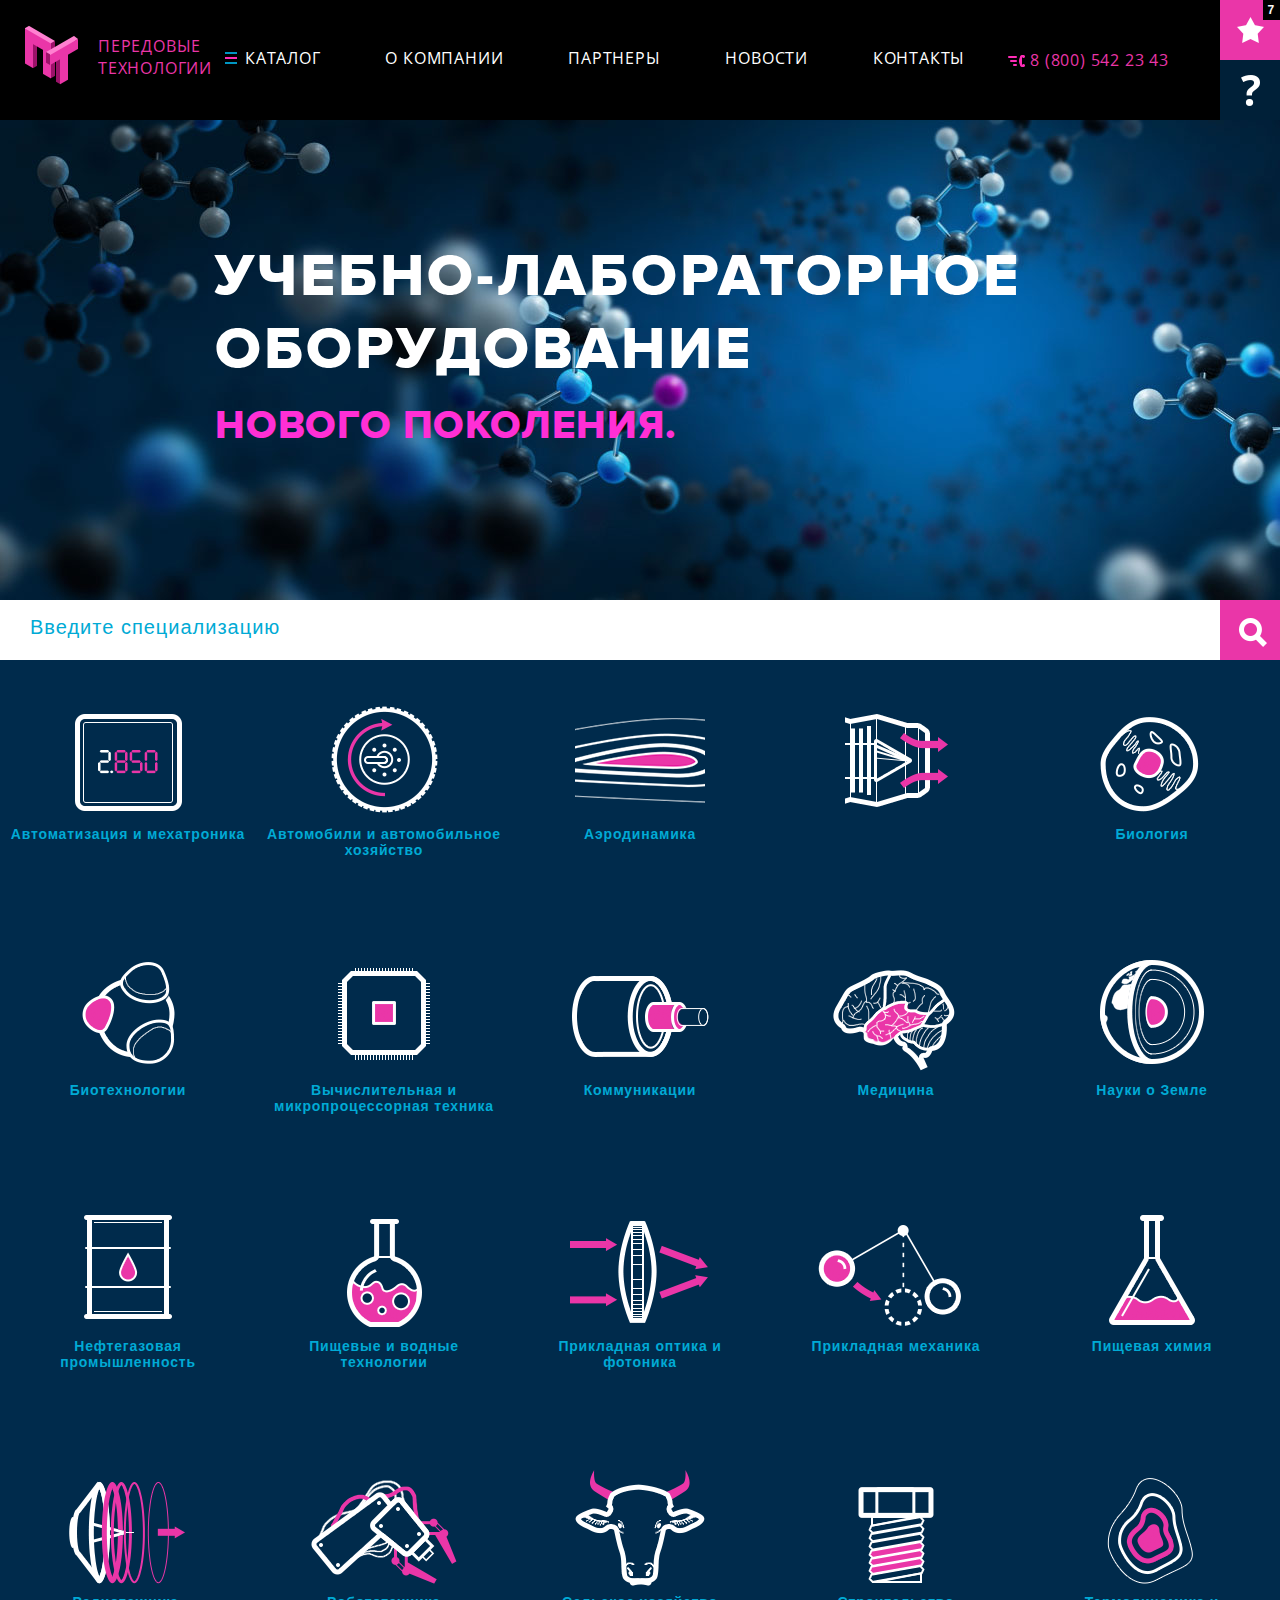
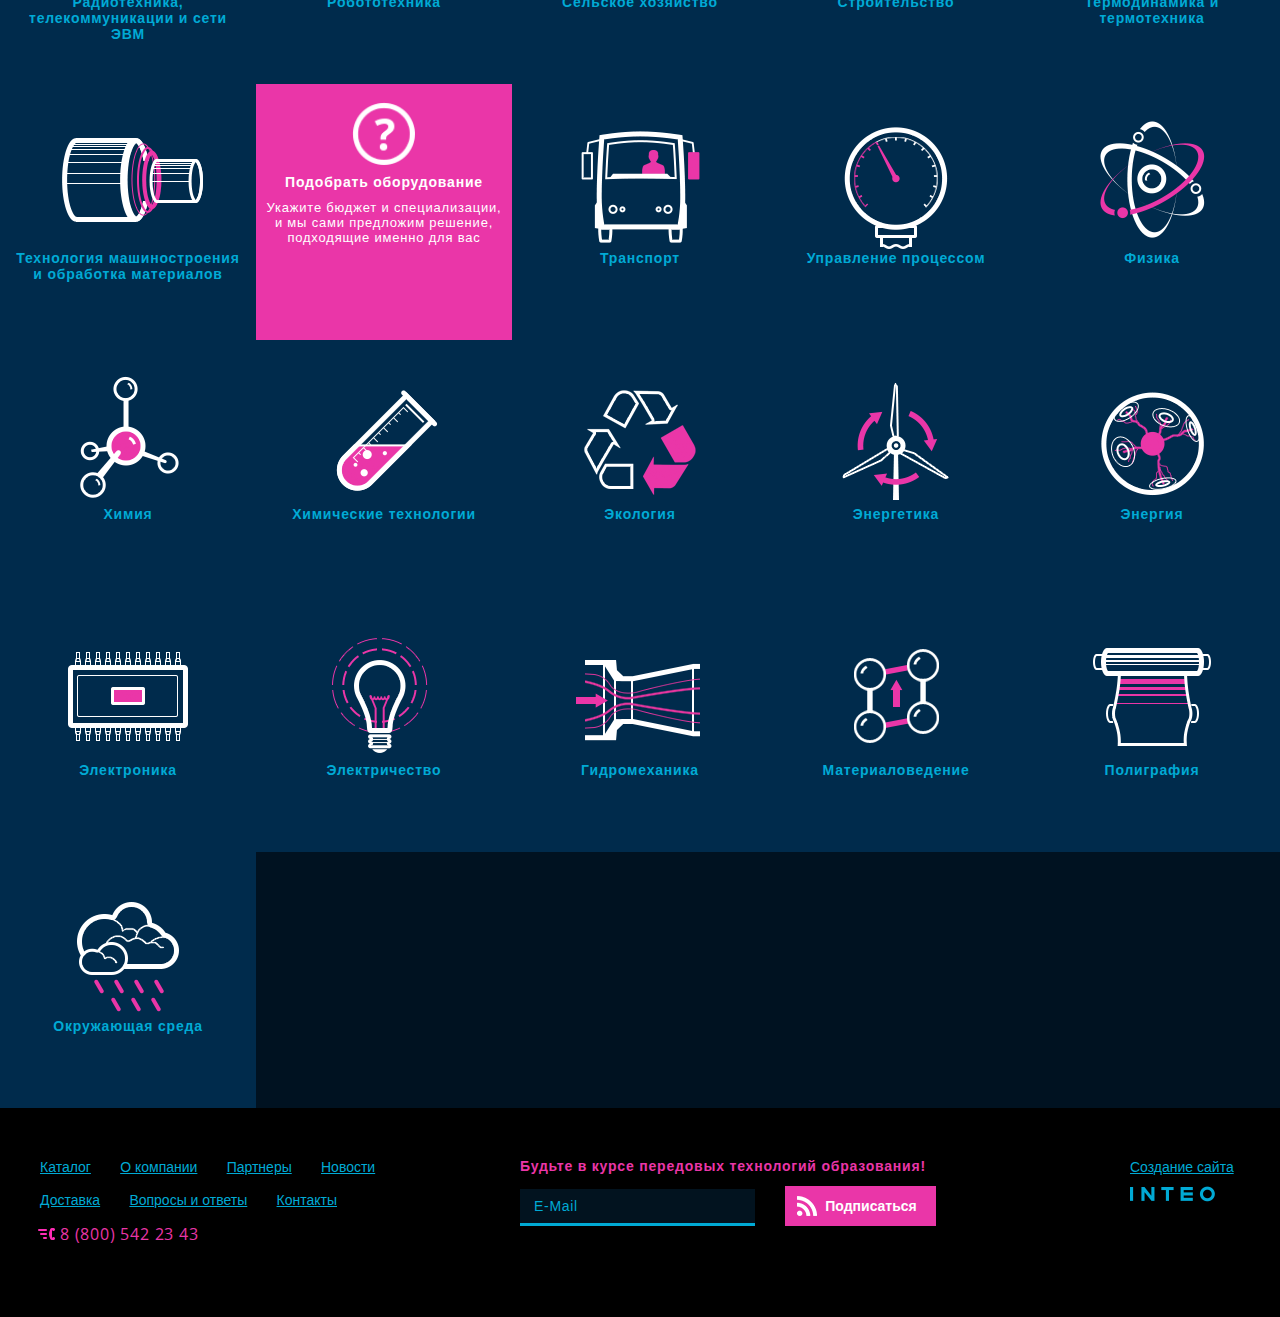
==== index.html @ dddc0943 "Главная" ====
<!doctype html>

<head>
  <meta charset="utf-8">
  <title>AdvTechno</title>
  <meta name="viewport" content="width=1010">
  <meta http-equiv="X-UA-Compatible" content="IE=edge,chrome=1">
  <meta name="description" content="">
  <meta name="keywords" content="">
  <link rel="stylesheet" href="/f/css/main.css">
  <!--[if lte IE 9]><link rel="stylesheet" href="f/css/ie.css"><![endif]-->
  <link rel="stylesheet" href="/f/fancybox/jquery.fancybox.css?v=2.1.5" media="screen">
  <link rel="shortcut icon" href="favicon.ico">
  <link rel="stylesheet" href="/f/css/jquery-ui.css">
  <script src="/f/js/jquery-1.10.2.min.js"></script>
  <link href='http://fonts.googleapis.com/css?family=Open+Sans+Condensed:300,300italic,700&subset=latin,cyrillic-ext,greek-ext,latin-ext,cyrillic' rel='stylesheet' type='text/css'>
   <link href="http://fonts.googleapis.com/css?family=PT+Sans:400,400italic,700|Open+Sans:400,800,600&subset=all" rel="stylesheet">
  <script src="/f/fancybox/jquery.fancybox.pack.js?v=2.1.5"></script>
  <script src="/f/js/jquery-ui-1.10.4.min.js"></script>
  <script src="/f/js/jquery.touchSwipe.min.js"></script>
  <script src="/f/js/jquery.transit.min.js"></script>
  <script src="/f/js/common.js"></script>
  <!--[if lt IE 9]><script src="https://oss.maxcdn.com/libs/respond.js/1.4.2/respond.min.js"></script><![endif]-->
  <script>
  
  $(function() {
     var min = 50000;
     var max = 50000000;
     var def_min = 10000000;
     var def_max = 30000000;
     var min_pos = 0;
     var max_pos = 0;

     $("#slider-range").slider({
       range: true,
       min: min,
       max: max,
       values: [def_min, def_max],
       step: min,
       create: function( event, ui) {
        min_pos = parseFloat($(".ui-slider-range").css("left")) + "%";
        max_pos = parseFloat($(".ui-slider-range").css("width")) + parseFloat($(".ui-slider-range").css("left")) - 5 + "%";
        if(parseFloat($(".ui-slider-range").css("left")) > 5){
          min_pos = parseInt(min_pos) - 5 + "%";
        }
        if(parseFloat($(".ui-slider-range").css("width")) + parseFloat($(".ui-slider-range").css("left")) > 95){
             max_pos = parseInt(max_pos - 10) + "%";
        }
        if(parseFloat($(".ui-slider-range").css("width")) < 5){
            max_pos = parseInt(max_pos) + 5;
            min_pos = parseInt(min_pos) - 5;
        }
        $(".b-list-popup-range__cur-min").css("left", min_pos);
        $(".b-list-popup-range__cur-max").css("left", max_pos);
        min = $("#slider-range").slider("values", 0);
        max = $("#slider-range").slider("values", 1);
        if(min >= 10000000){
          min = (min/1000000).toFixed(1);
          min = min + " млн."
        }
        if(max >= 10000000){
          max = (max/1000000).toFixed(1);
          max = max + " млн."
        }
        $(".b-list-popup-range__cur-min-value").text(min);
        $(".b-list-popup-range__cur-max-value").text(max);
       },
       slide: slide,
       stop: slide
     });

    function slide(){
    min_pos = parseInt($(".ui-slider-range").css("left"));
    max_pos = parseFloat($(".ui-slider-range").css("width")) + parseFloat($(".ui-slider-range").css("left")) - 40;
    if(parseInt($(".ui-slider-range").css("left")) > 30){
      min_pos = min_pos - 40;
    }
    if(parseFloat($(".ui-slider-range").css("width")) + parseFloat($(".ui-slider-range").css("left")) > 580){
         max_pos = max_pos - 60;
    }
    if(parseFloat($(".ui-slider-range").css("width")) < 130){
         max_pos = max_pos + 50;
        min_pos = min_pos - 50;
    }
    $(".b-list-popup-range__cur-min").css("left", min_pos);
    $(".b-list-popup-range__cur-max").css("left", max_pos);
    min = $("#slider-range").slider("values", 0);
    max = $("#slider-range").slider("values", 1);
    if(min >= 10000000){
      min = (min/1000000).toFixed(1);
      min = min + " млн."
    }
    if(max >= 10000000){
      max = (max/1000000).toFixed(1);
      max = max + " млн."
    }
    $(".b-list-popup-range__cur-min-value").text(min);
    $(".b-list-popup-range__cur-max-value").text(max);
  }
     
   });
  </script>
</head>

<body>
  <div class="b-main">
    <div class="b-header   clearfix">
      <a href="/" class="b-header__logo">
        <img src="/f/i/logo.png" alt="" class="b-header__logo-img">
        <span class="b-header__logo-text">Передовые технологии</span>
      </a>
      <div class="b-header-btns">
        <a href="#" class="b-header__btn b-header__btn_fvr iconize-fvr">
          <span class="b-header-btn__text">Избранное</span>
          <span class="b-header__btn-qty">7</span>
        </a>
        <a href="#" class="b-header__btn b-header__btn_qst iconize-qst">
          <span class="b-header-btn__text">Задать вопрос</span>
        </a>
      </div>
      <span class="b-header__phone iconize-phone">8 (800) 542 23 43</span>
      <div class="b-header__menu-wrap">
        <ul class="b-header__menu">
          <li class="b-header__menu-item"><a href="#" class="iconize-catalog">Каталог</a>
          </li>
          <li class="b-header__menu-item"><a href="#">О компании</a>
          </li>
          <li class="b-header__menu-item"><a href="#">Партнеры</a>
          </li>
          <li class="b-header__menu-item"><a href="#">Новости</a>
          </li>
          <li class="b-header__menu-item"><a href="#">Контакты</a>
          </li>
        </ul>
      </div>
    </div>
    <div class="b-main-banner">
      <img src="/f/i/main-banner.jpg" alt="" class="b-main-banner__img">
      <div class="b-main-banner__text-wrap">
        <span class="b-main-banner__title">учебно-лабораторное оборудование</span>
        <span class="b-main-banner__text">нового поколения.</span>
      </div>
    </div>
    <form class="b-search">
      <div class="b-search__submit-wrap">
        <input id="b-search__submit" class="b-search__submit" type="submit" value="" />
        <label for="b-search__submit" class="b-search__submit-label iconize-search"></label>
      </div>
      <div class="b-search__input-wrap">
        <label for="search-input" class="input-hint">
          <span class="input-hint">Введите специализацию</span>
        </label>
        <input class="b-search__input input-placeholder" id="search-input" type="text" value="" />
        <span class="clear-text"></span>
      </div>
    </form>
    <div class="b-spec">
      <a href="#" class="b-spec__item">
        <img src="/f/i/spec-icons/1.png" alt="" class="b-spec__img">
        <span class="b-spec__text">Автоматизация и мехатроника</span>
      </a><a href="#" class="b-spec__item">
        <img src="/f/i/spec-icons/2.png" alt="" class="b-spec__img">
        <span class="b-spec__text">Автомобили и автомобильное хозяйство</span>
      </a><a href="#" class="b-spec__item">
        <img src="/f/i/spec-icons/3.png" alt="" class="b-spec__img">
        <span class="b-spec__text">Аэродинамика</span>
      </a><a href="#" class="b-spec__item">
        <img src="/f/i/spec-icons/4.png" alt="" class="b-spec__img">
        <spanclass="b-spec__text">Аэрокосмическая техника</span>
      </a><a href="#" class="b-spec__item">
        <img src="/f/i/spec-icons/5.png" alt="" class="b-spec__img">
        <span class="b-spec__text">Биология</span>
      </a><a href="#" class="b-spec__item">
        <img src="/f/i/spec-icons/9.png" alt="" class="b-spec__img">
        <span class="b-spec__text">Биотехнологии</span>
      </a><a href="#" class="b-spec__item">
        <img src="/f/i/spec-icons/6.png" alt="" class="b-spec__img">
        <span class="b-spec__text">Вычислительная и микропроцессорная техника</span>
      </a><a href="#" class="b-spec__item">
        <img src="/f/i/spec-icons/7.png" alt="" class="b-spec__img">
        <span class="b-spec__text">Коммуникации</span>
      </a><a href="#" class="b-spec__item">
        <img src="/f/i/spec-icons/8.png" alt="" class="b-spec__img">
        <span class="b-spec__text">Медицина</span>
      </a><a href="#" class="b-spec__item">
        <img src="/f/i/spec-icons/10.png" alt="" class="b-spec__img">
        <span class="b-spec__text">Науки о Земле</span>
      </a><a href="#" class="b-spec__item">
        <img src="/f/i/spec-icons/11.png" alt="" class="b-spec__img">
        <span class="b-spec__text">Нефтегазовая промышленность</span>
      </a><a href="#" class="b-spec__item">
        <img src="/f/i/spec-icons/12.png" alt="" class="b-spec__img">
        <span class="b-spec__text">Пищевые и водные технологии</span>
      </a><a href="#" class="b-spec__item">
        <img src="/f/i/spec-icons/13.png" alt="" class="b-spec__img">
        <span class="b-spec__text">Прикладная оптика и фотоника</span>
      </a><a href="#" class="b-spec__item">
        <img src="/f/i/spec-icons/14.png" alt="" class="b-spec__img">
        <span class="b-spec__text">Прикладная механика</span>
      </a><a href="#" class="b-spec__item">
        <img src="/f/i/spec-icons/15.png" alt="" class="b-spec__img">
        <span class="b-spec__text">Пищевая химия</span>
      </a><a href="#" class="b-spec__item">
        <img src="/f/i/spec-icons/16.png" alt="" class="b-spec__img">
        <span class="b-spec__text">Радиотехника, телекоммуникации и сети ЭВМ</span>
      </a><a href="#" class="b-spec__item">
        <img src="/f/i/spec-icons/17.png" alt="" class="b-spec__img">
        <span class="b-spec__text">Робототехника</span>
      </a><a href="#" class="b-spec__item">
        <img src="/f/i/spec-icons/18.png" alt="" class="b-spec__img">
        <span class="b-spec__text">Сельское хозяйство</span>
      </a><a href="#" class="b-spec__item">
        <img src="/f/i/spec-icons/19.png" alt="" class="b-spec__img">
        <span class="b-spec__text">Строительство</span>
      </a><a href="#" class="b-spec__item">
        <img src="/f/i/spec-icons/20.png" alt="" class="b-spec__img">
        <span class="b-spec__text">Термодинамика и термотехника</span>
      </a><a href="#" class="b-spec__item">
        <img src="/f/i/spec-icons/21.png" alt="" class="b-spec__img">
        <span class="b-spec__text">Технология машиностроения и обработка материалов</span>
      </a><a href="#" class="b-spec__item b-spec__item_magenta">
        <img src="/f/i/qst-mark.png" alt="" class="b-spec__img">
        <span class="b-spec__text">Подобрать оборудование<span>Укажите бюджет и специализации, и мы сами предложим решение, подходящие именно для вас</span></span>
      </a><a href="#" class="b-spec__item">
        <img src="/f/i/spec-icons/22.png" alt="" class="b-spec__img">
        <span class="b-spec__text">Транспорт</span>
      </a><a href="#" class="b-spec__item">
        <img src="/f/i/spec-icons/23.png" alt="" class="b-spec__img">
        <span class="b-spec__text">Управление процессом</span>
      </a><a href="#" class="b-spec__item">
        <img src="/f/i/spec-icons/24.png" alt="" class="b-spec__img">
        <span class="b-spec__text">Физика</span>
      </a><a href="#" class="b-spec__item">
        <img src="/f/i/spec-icons/25.png" alt="" class="b-spec__img">
        <span class="b-spec__text">Химия</span>
      </a><a href="#" class="b-spec__item">
        <img src="/f/i/spec-icons/26.png" alt="" class="b-spec__img">
        <span class="b-spec__text">Химические технологии</span>
      </a><a href="#" class="b-spec__item">
        <img src="/f/i/spec-icons/27.png" alt="" class="b-spec__img">
        <span class="b-spec__text">Экология</span>
      </a><a href="#" class="b-spec__item">
        <img src="/f/i/spec-icons/28.png" alt="" class="b-spec__img">
        <span class="b-spec__text">Энергетика</span>
      </a><a href="#" class="b-spec__item">
        <img src="/f/i/spec-icons/29.png" alt="" class="b-spec__img">
        <span class="b-spec__text">Энергия</span>
      </a><a href="#" class="b-spec__item">
        <img src="/f/i/spec-icons/30.png" alt="" class="b-spec__img">
        <span class="b-spec__text">Электроника</span>
      </a><a href="#" class="b-spec__item">
        <img src="/f/i/spec-icons/31.png" alt="" class="b-spec__img">
        <span class="b-spec__text">Электричество</span>
      </a><a href="#" class="b-spec__item">
        <img src="/f/i/spec-icons/32.png" alt="" class="b-spec__img">
        <span class="b-spec__text">Гидромеханика</span>
      </a><a href="#" class="b-spec__item">
        <img src="/f/i/spec-icons/33.png" alt="" class="b-spec__img">
        <span class="b-spec__text">Материаловедение</span>
      </a><a href="#" class="b-spec__item">
        <img src="/f/i/spec-icons/34.png" alt="" class="b-spec__img">
        <span class="b-spec__text">Полиграфия</span>
      </a><a href="#" class="b-spec__item">
        <img src="/f/i/spec-icons/35.png" alt="" class="b-spec__img">
        <span class="b-spec__text">Окружающая среда</span>
      </a>
    </div>
    <div class="b-footer clearfix">
      <ul class="b-footer-menu">
        <li class="b-footer-menu__item"><a href="#">Каталог</a></li>
        <li class="b-footer-menu__item"><a href="#">О компании</a></li>
        <li class="b-footer-menu__item"><a href="#">Партнеры</a></li>
        <li class="b-footer-menu__item"><a href="#">Новости</a></li>
        <li class="b-footer-menu__item"><a class="b-list-popup-link" href="#b-list-popup">Доставка</a></li>
        <li class="b-footer-menu__item"><a class="b-question-popup-link" href="#b-question-popup">Вопросы и ответы</a></li>
        <li class="b-footer-menu__item"><a class="b-question-ok-popup-link" href="#b-question-ok-popup">Контакты</a></li>
        <li class="b-footer-menu__item b-footer-menu__item_phone"><span class="iconize-phone">8 (800) 542 23 43</span></li>
      </ul>
       <a href="#" class="b-footer-made-by">
          <span class="b-footer-made-by__text">Создание сайта</span>
          <span class="b-footer-made-by__img"></span>
      </a>
      <div class="b-footer-form-wrap">
        <form action="" class="b-footer-form">
          <span class="b-footer-form__title">Будьте в курсе передовых технологий образования!</span>
          <div class="b-footer__input-wrap">
            <label for="subscribe-input" class="input-hint input-hint_subscribe">
              <span class="input-hint input-hint_subscribe">E-Mail</span>
            </label>
            <input class="b-footer-form__text input-placeholder" id="subscribe-input" type="text" value="" />
            <span class="clear-text"></span>
          </div>
          <div class="b-footer-form__submit-wrap">
           <input type="submit" id="b-footer-form__submit" class="b-footer-form__submit" value="Подписаться">
           <label for="b-footer-form__submit" class="b-footer-form__label"></label>
          </div>
        </form>
      </div>
     
    </div>
  </div>
  <div class="b-popups">
    <div class="b-question-popup" id="b-question-popup">
      <div class="b-popup-head">
        <span class="b-popup-head__text iconize-qst">Задать вопрос</span>
        <span class="popup__close iconize-close" onclick="fancy_close();"></span>
      </div>
      <div class="b-popup-wrap">
        <div class="b-question-popup__input-wrap input-wrap">
          <label for="b-question-popup__name-input" class="input-hint">
            <span class="input-hint">Наименование учреждения</span>
          </label>
          <input class="b-question-popup__name-input input input-placeholder" id="b-question-popup__name-input" type="text" value="" />
        </div>
        <div class="b-question-popup__phone-input-wrap input-wrap">
        <label for="b-question-popup__phone-input" class="input-hint">
          <span class="input-hint">Телефон</span>
        </label>
        <input class="b-question-popup__phone-input input input-placeholder" id="b-question-popup__phone-input" type="text" value="" />
      </div><div class="b-question-popup__email-input-wrap input-wrap">
        <label for="b-question-popup__email-input" class="input-hint">
          <span class="input-hint">E-Mail</span>
        </label>
        <input class="b-question-popup__email-input input input-placeholder" id="b-question-popup__email-input" type="text" value="" />
      </div>
     <!--  <div class="b-question-popup__email-input-wrap input-wrap iconize-input-correct">
       <label for="b-question-popup__email-input" class="input-hint">
         <span class="input-hint">E-Mail</span>
       </label>
       <input class="b-question-popup__email-input input input-placeholder" id="b-question-popup__email-input" type="text" value="" />
       <span class="clear-text"></span>
     </div> -->
      <!-- <div class="b-question-popup__email-input-wrap input-wrap iconize-input-incorrect">
        <label for="b-question-popup__email-input" class="input-hint">
          <span class="input-hint">E-Mail</span>
        </label>
        <input class="b-question-popup__email-input input input-placeholder" id="b-question-popup__email-input" type="text" value="" />
        <span class="clear-text"></span>
      </div> -->
      <div class="clearfix"></div>
      <div class="b-question-popup__text-input-wrap input-wrap clearfix">
        <label for="b-question-popup__text-input" class="input-hint">
          <span class="input-hint">Ваш вопрос</span>
        </label>
        <textarea class="b-question-popup__text-input input input-placeholder" id="b-question-popup__text-input"></textarea>
        <span class="clear-text"></span>
      </div>
      <div class="b-question-popup-btn-wrap">
        <input type="submit" id="b-question-popup__submit" class="b-question-popup__submit magenta-btn" value="Отправить">
        <!--<input type="submit" id="b-question-popup__submit" class="b-question-popup__submit magenta-btn_inactive magenta-btn" value="Отправить"> -->
      </div>
      </div>
    </div>
    <div class="b-question-ok-popup" id="b-question-ok-popup">
      <div class="b-popup-wrap">
        <span class="b-question-ok-popup__title popup__title">Ваш вопрос получен</span>
        <span class="b-question-ok-popup__text">Мы свяжемся с Вами<br> в самое ближайшее время!</span>
        <div class="b-question-ok-popup__btn">
          <span class="magenta-btn" onclick="fancy_close();">Спасибо</span>
        </div>
      </div>
    </div>
    <form class="b-list-popup" id="b-list-popup">
      <div class="b-list-popup-head">
        <span class="b-list-popup-head__text iconize-qst2">Опросный лист</span>
        <span class="popup__close iconize-close iconize-close_black" onclick="fancy_close();"></span>
      </div>
      <div class="b-popup-wrap">
        <span class="b-list-popup__title b-list-popup__title_untop">Контактные данные</span>
        <div class="b-list-popup__name-input-wrap input-wrap input-wrap_small">
          <label for="b-list-popup__name-input" class="input-hint">
            <span class="input-hint">Наименование учреждения</span>
          </label>
          <input class="b-list-popup__name-input input input-placeholder" id="b-list-popup__name-input" type="text" value="" />
        </div><div class="b-list-popup__contact-input-wrap input-wrap input-wrap_small">
          <label for="b-list-popup__contact-input" class="input-hint">
            <span class="input-hint">Контактное лицо</span>
          </label>
          <input class="b-list-popup__contact-input input input-placeholder" id="b-list-popup__contact-input" type="text" value="" />
        </div>
        <div class="b-list-popup-left-wrap">
          <div class="b-list-popup__phone-input-wrap input-wrap input-wrap_small">
          <label for="b-list-popup__phone-input" class="input-hint">
            <span class="input-hint">Телефон</span>
          </label>
          <input class="b-list-popup__phone-input input input-placeholder" id="b-list-popup__phone-input" type="text" value="" />
        </div><div class="b-list-popup__email-input-wrap input-wrap input-wrap_small">
          <label for="b-list-popup__email-input" class="input-hint">
            <span class="input-hint">E-Mail</span>
          </label>
          <input class="b-list-popup__email-input input input-placeholder" id="b-list-popup__email-input" type="text" value="" />
        </div>
        </div>
        <span class="b-list-popup__title">Сфера деятельности</span>
        <div class="b-list-popup-radio-wrap">
          <input id="param1" class="b-list-popup-radio radio" type="radio" name="list_radio" checked/>
          <label class="b-list-popup-label label" for="param1">Образовательное учреждение</label>
        </div>
         <div class="b-list-popup-radio-wrap">
          <input id="param2" class="b-list-popup-radio radio" type="radio" name="list_radio" />
          <label class="b-list-popup-label label" for="param2">Учебный центр</label>
        </div>
         <div class="b-list-popup-radio-wrap">
          <input id="param3" class="b-list-popup-radio radio" type="radio" name="list_radio" />
          <label class="b-list-popup-label label" for="param3">Коммерческая организация</label>
        </div>
         <span class="b-list-popup__title">Планируемый бюджет</span>
         <div id="slider-range" class="b-list-popup-range">
           <span class="b-list-popup-range__min">50 000 <span class="rub">&#8377</span></span>
           <span class="b-list-popup-range__max">50 млн. <span class="rub">&#8377</span></span>
           <span class="b-list-popup-range__cur-min">От <span class="b-list-popup-range__cur-min-value">100 000</span><span class="rub"> &#8377</span></span>
           <span class="b-list-popup-range__cur-max">До <span class="b-list-popup-range__cur-max-value">30 млн.</span><span class="rub"> &#8377</span></span>
         </div>
          <p class="b-list-popup-range__hint">Если у вас выделен определенный бюджет, вы можете отталкиваться от него</p>
          <span class="b-list-popup__title b-list-popup__title_untop">Специальности</span>
          <ul class="b-list-popup-spec">
            <li class="b-list-popup-spec__item">
              <div class="b-list-popup-radio-wrap">
                <input id="param4" class="checkbox" type="checkbox" name="list_check"/>
                <label class="label" for="param4">Автоматизация и мехатроника</label>
              </div>
            </li><li class="b-list-popup-spec__item">
              <div class="b-list-popup-radio-wrap">
                <input id="param5" class="checkbox" type="checkbox" name="list_check"/>
                <label class="label" for="param5">Автомобили и автомобильное хозяйство</label>
              </div>
            </li><li class="b-list-popup-spec__item">
              <div class="b-list-popup-radio-wrap">
                <input id="param6" class="checkbox" type="checkbox" name="list_check"/>
                <label class="label" for="param6">Аэродинамика</label>
              </div>
            </li><li class="b-list-popup-spec__item">
              <div class="b-list-popup-radio-wrap">
                <input id="param7" class="checkbox" type="checkbox" name="list_check"/>
                <label class="label" for="param7">Аэрокосмическая техника</label>
              </div>
            </li><li class="b-list-popup-spec__item">
              <div class="b-list-popup-radio-wrap">
                <input id="param8" class="checkbox" type="checkbox" name="list_check"/>
                <label class="label" for="param8">Биология</label>
              </div>
            </li><li class="b-list-popup-spec__item">
              <div class="b-list-popup-radio-wrap">
                <input id="param9" class="checkbox" type="checkbox" name="list_check"/>
                <label class="label" for="param9">Биотехнологии</label>
              </div>
            </li><li class="b-list-popup-spec__item">
              <div class="b-list-popup-radio-wrap">
                <input id="param10" class="checkbox" type="checkbox" name="list_check"/>
                <label class="label" for="param10">Вычислительная и микропроцессорная техника. Схемотехника</label>
              </div>
            </li><li class="b-list-popup-spec__item">
              <div class="b-list-popup-radio-wrap">
                <input id="param11" class="checkbox" type="checkbox" name="list_check"/>
                <label class="label" for="param11">Коммуникации</label>
              </div>
            </li><li class="b-list-popup-spec__item">
              <div class="b-list-popup-radio-wrap">
                <input id="param12" class="checkbox" type="checkbox" name="list_check"/>
                <label class="label" for="param12">Медицина</label>
              </div>
            </li><li class="b-list-popup-spec__item">
              <div class="b-list-popup-radio-wrap">
                <input id="param13" class="checkbox" type="checkbox" name="list_check"/>
                <label class="label" for="param13">Науки о Земле</label>
              </div>
            </li><li class="b-list-popup-spec__item">
              <div class="b-list-popup-radio-wrap">
                <input id="param14" class="checkbox" type="checkbox" name="list_check"/>
                <label class="label" for="param14">Нефтегазовая промышленность</label>
              </div>
            </li><li class="b-list-popup-spec__item">
              <div class="b-list-popup-radio-wrap">
                <input id="param15" class="checkbox" type="checkbox" name="list_check"/>
                <label class="label" for="param15">Пищевые и водные технологии</label>
              </div>
            </li><li class="b-list-popup-spec__item">
              <div class="b-list-popup-radio-wrap">
                <input id="param16" class="checkbox" type="checkbox" name="list_check"/>
                <label class="label" for="param16">Прикладная оптика - фотоника</label>
              </div>
            </li><li class="b-list-popup-spec__item">
              <div class="b-list-popup-radio-wrap">
                <input id="param17" class="checkbox" type="checkbox" name="list_check"/>
                <label class="label" for="param17">Прикладная механика</label>
              </div>
            </li><li class="b-list-popup-spec__item">
              <div class="b-list-popup-radio-wrap">
                <input id="param34" class="checkbox" type="checkbox" name="list_check"/>
                <label class="label" for="param34">Пищевая химия</label>
              </div>
            </li><li class="b-list-popup-spec__item">
              <div class="b-list-popup-radio-wrap">
                <input id="param18" class="checkbox" type="checkbox" name="list_check"/>
                <label class="label" for="param18">Радиотехника. Телекоммуникации. Сети ЭВМ</label>
              </div>
            </li><li class="b-list-popup-spec__item">
              <div class="b-list-popup-radio-wrap">
                <input id="param19" class="checkbox" type="checkbox" name="list_check"/>
                <label class="label" for="param19">Робототехника</label>
              </div>
            </li><li class="b-list-popup-spec__item">
              <div class="b-list-popup-radio-wrap">
                <input id="param20" class="checkbox" type="checkbox" name="list_check"/>
                <label class="label" for="param20">Сельское хозяйство</label>
              </div>
            </li><li class="b-list-popup-spec__item">
              <div class="b-list-popup-radio-wrap">
                <input id="param21" class="checkbox" type="checkbox" name="list_check"/>
                <label class="label" for="param21">Строительство</label>
              </div>
            </li><li class="b-list-popup-spec__item">
              <div class="b-list-popup-radio-wrap">
                <input id="param22" class="checkbox" type="checkbox" name="list_check"/>
                <label class="label" for="param22">Термодинамика и Термотехника</label>
              </div>
            </li><li class="b-list-popup-spec__item">
              <div class="b-list-popup-radio-wrap">
                <input id="param23" class="checkbox" type="checkbox" name="list_check"/>
                <label class="label" for="param23">Технология машиностроения. Обработка материалов</label>
              </div>
            </li><li class="b-list-popup-spec__item">
              <div class="b-list-popup-radio-wrap">
                <input id="param24" class="checkbox" type="checkbox" name="list_check"/>
                <label class="label" for="param24">Транспорт</label>
              </div>
            </li><li class="b-list-popup-spec__item">
              <div class="b-list-popup-radio-wrap">
                <input id="param25" class="checkbox" type="checkbox" name="list_check"/>
                <label class="label" for="param25">Управление Процессом</label>
              </div>
            </li><li class="b-list-popup-spec__item">
              <div class="b-list-popup-radio-wrap">
                <input id="param26" class="checkbox" type="checkbox" name="list_check"/>
                <label class="label" for="param26">Физика</label>
              </div>
            </li><li class="b-list-popup-spec__item">
              <div class="b-list-popup-radio-wrap">
                <input id="param27" class="checkbox" type="checkbox" name="list_check"/>
                <label class="label" for="param27">Химия</label>
              </div>
            </li><li class="b-list-popup-spec__item">
              <div class="b-list-popup-radio-wrap">
                <input id="param28" class="checkbox" type="checkbox" name="list_check"/>
                <label class="label" for="param28">Химические технологии</label>
              </div>
            </li><li class="b-list-popup-spec__item">
              <div class="b-list-popup-radio-wrap">
                <input id="param29" class="checkbox" type="checkbox" name="list_check"/>
                <label class="label" for="param29">Экология</label>
              </div>
            </li><li class="b-list-popup-spec__item">
              <div class="b-list-popup-radio-wrap">
                <input id="param30" class="checkbox" type="checkbox" name="list_check"/>
                <label class="label" for="param30">Энергетика</label>
              </div>
            </li><li class="b-list-popup-spec__item">
              <div class="b-list-popup-radio-wrap">
                <input id="param31" class="checkbox" type="checkbox" name="list_check"/>
                <label class="label" for="param31">Энергия</label>
              </div>
            </li><li class="b-list-popup-spec__item">
              <div class="b-list-popup-radio-wrap">
                <input id="param32" class="checkbox" type="checkbox" name="list_check"/>
                <label class="label" for="param32">Электроника</label>
              </div>
            </li><li class="b-list-popup-spec__item">
              <div class="b-list-popup-radio-wrap">
                <input id="param33" class="checkbox" type="checkbox" name="list_check"/>
                <label class="label" for="param33">Другое</label>
              </div>
            </li>
          </ul>
          <span class="b-list-popup__title">Планируемый штат учащихся / сотрудников</span>
          <div class="b-list-popup__staff-input-wrap input-wrap input-wrap_small">
            <label for="b-list-popup__staff-input" class="input-hint">
              <span class="input-hint">Количество мест</span>
            </label>
            <input class="b-list-popup__staff-input input input-placeholder" id="b-list-popup__staff-input" type="text" value="" />
          </div>
          <span class="b-list-popup__staff-qty">шт.</span>
          <div class="b-list-popup__submit-wrap">
           <input type="submit" id="b-list-popup__submit" class="b-list-popup__submit magenta-btn" value="Отправить">
          </div>
      </form>
    </div>
  </div>
</body>

</html>
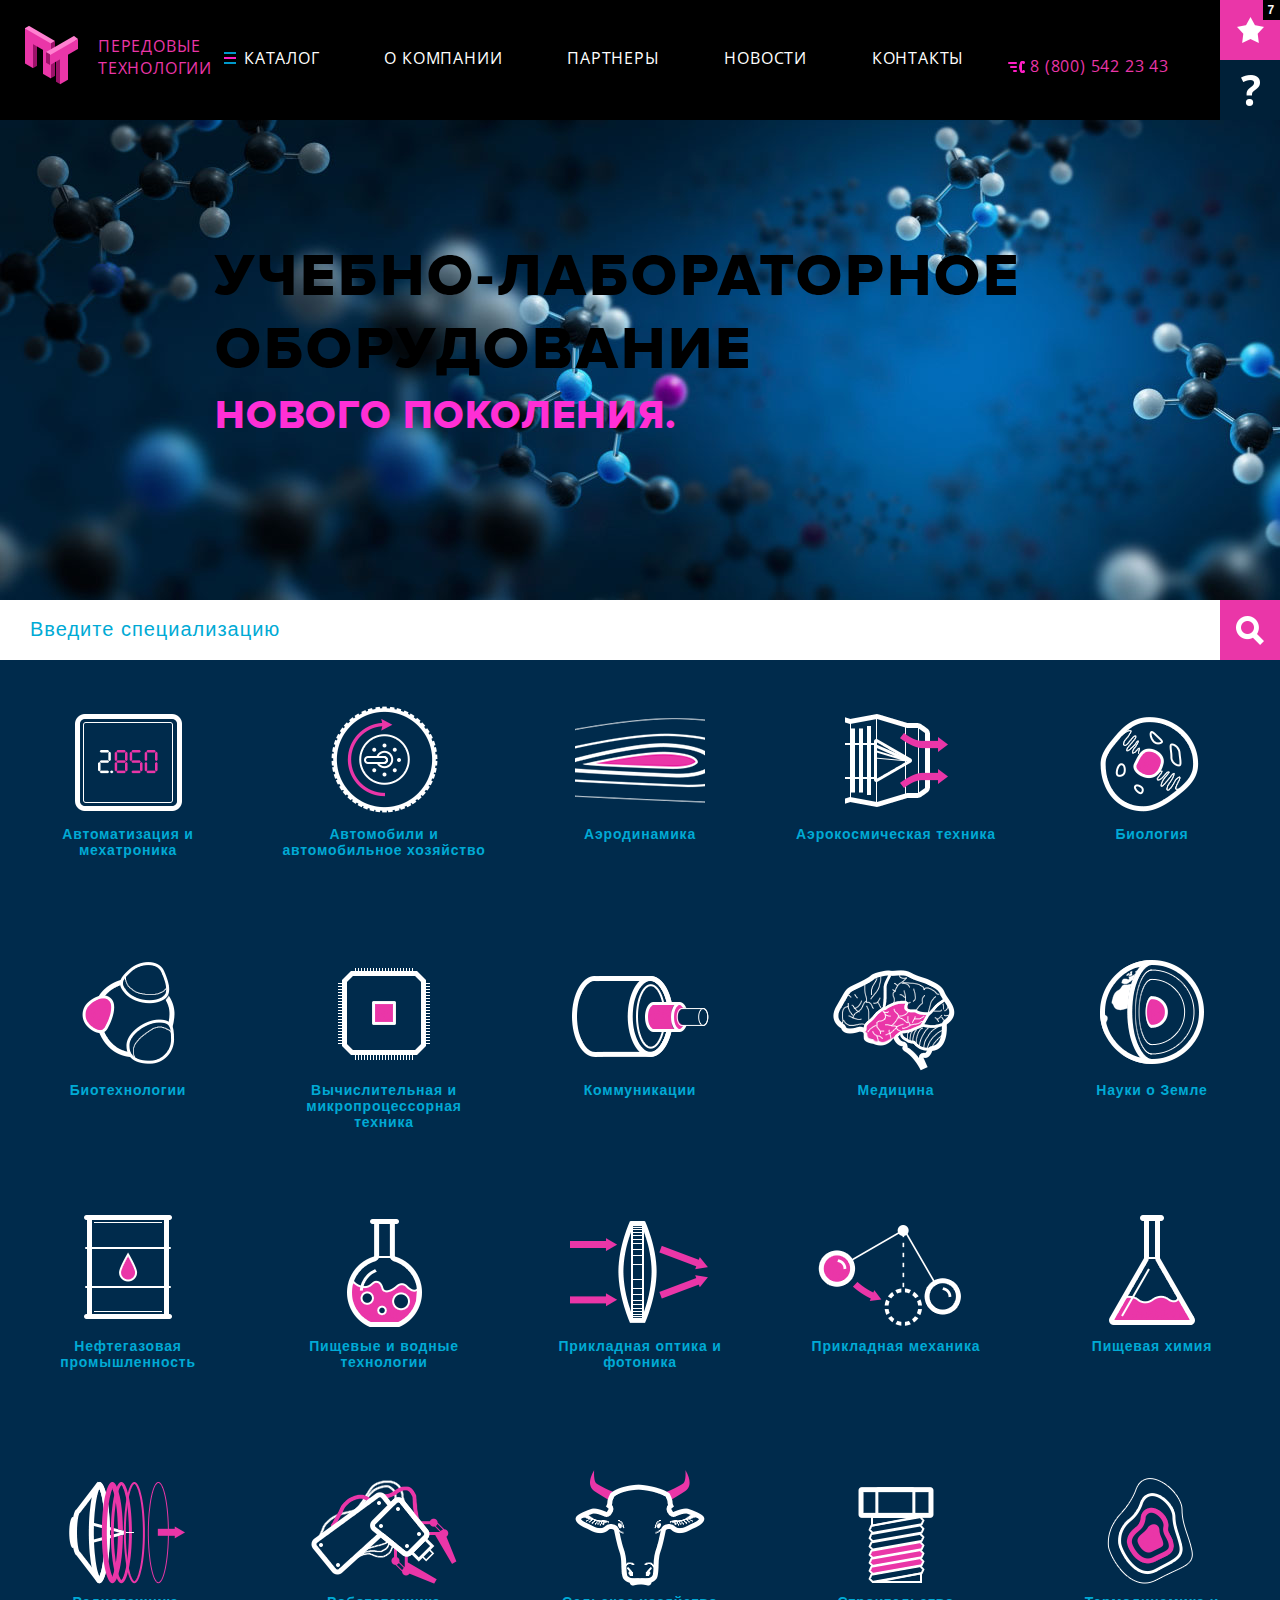
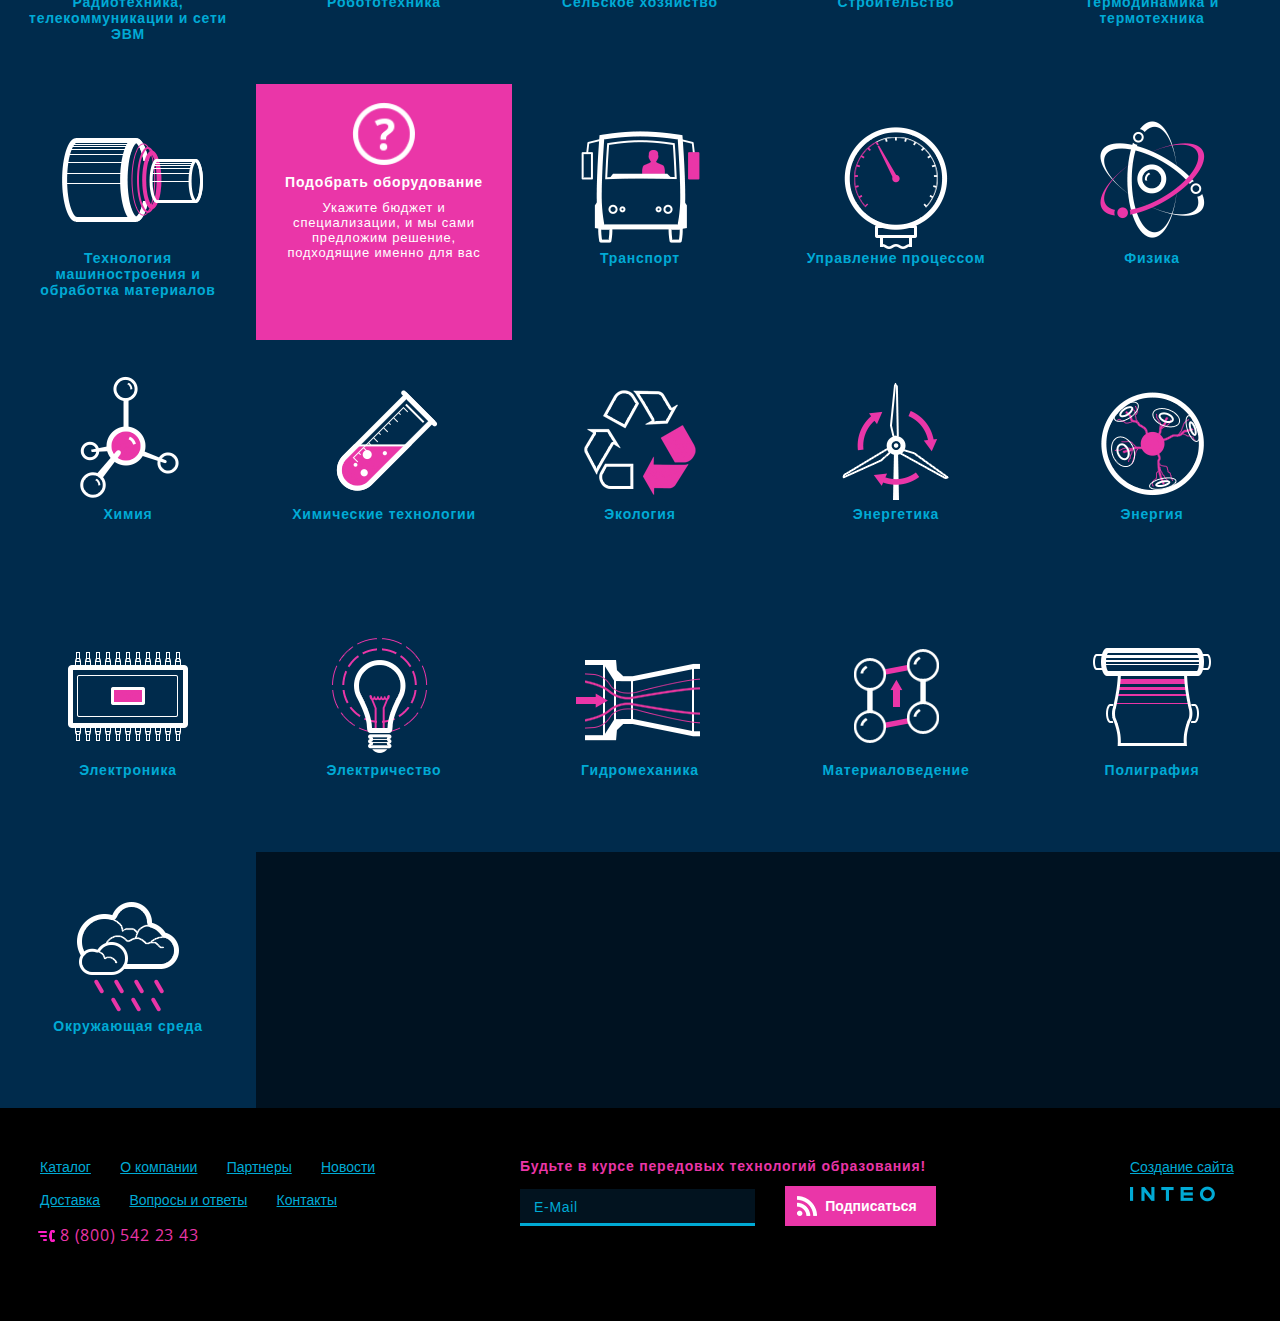
==== commit 39b3d7df: "Раздел" ====
--- a/index.html
+++ b/index.html
@@ -19,106 +19,28 @@
   <script src="/f/js/jquery-ui-1.10.4.min.js"></script>
   <script src="/f/js/jquery.touchSwipe.min.js"></script>
   <script src="/f/js/jquery.transit.min.js"></script>
+  <script src="/f/js/jquery.valid8.source.js"></script>
   <script src="/f/js/common.js"></script>
   <!--[if lt IE 9]><script src="https://oss.maxcdn.com/libs/respond.js/1.4.2/respond.min.js"></script><![endif]-->
-  <script>
-  
-  $(function() {
-     var min = 50000;
-     var max = 50000000;
-     var def_min = 10000000;
-     var def_max = 30000000;
-     var min_pos = 0;
-     var max_pos = 0;
-
-     $("#slider-range").slider({
-       range: true,
-       min: min,
-       max: max,
-       values: [def_min, def_max],
-       step: min,
-       create: function( event, ui) {
-        min_pos = parseFloat($(".ui-slider-range").css("left")) + "%";
-        max_pos = parseFloat($(".ui-slider-range").css("width")) + parseFloat($(".ui-slider-range").css("left")) - 5 + "%";
-        if(parseFloat($(".ui-slider-range").css("left")) > 5){
-          min_pos = parseInt(min_pos) - 5 + "%";
-        }
-        if(parseFloat($(".ui-slider-range").css("width")) + parseFloat($(".ui-slider-range").css("left")) > 95){
-             max_pos = parseInt(max_pos - 10) + "%";
-        }
-        if(parseFloat($(".ui-slider-range").css("width")) < 5){
-            max_pos = parseInt(max_pos) + 5;
-            min_pos = parseInt(min_pos) - 5;
-        }
-        $(".b-list-popup-range__cur-min").css("left", min_pos);
-        $(".b-list-popup-range__cur-max").css("left", max_pos);
-        min = $("#slider-range").slider("values", 0);
-        max = $("#slider-range").slider("values", 1);
-        if(min >= 10000000){
-          min = (min/1000000).toFixed(1);
-          min = min + " млн."
-        }
-        if(max >= 10000000){
-          max = (max/1000000).toFixed(1);
-          max = max + " млн."
-        }
-        $(".b-list-popup-range__cur-min-value").text(min);
-        $(".b-list-popup-range__cur-max-value").text(max);
-       },
-       slide: slide,
-       stop: slide
-     });
-
-    function slide(){
-    min_pos = parseInt($(".ui-slider-range").css("left"));
-    max_pos = parseFloat($(".ui-slider-range").css("width")) + parseFloat($(".ui-slider-range").css("left")) - 40;
-    if(parseInt($(".ui-slider-range").css("left")) > 30){
-      min_pos = min_pos - 40;
-    }
-    if(parseFloat($(".ui-slider-range").css("width")) + parseFloat($(".ui-slider-range").css("left")) > 580){
-         max_pos = max_pos - 60;
-    }
-    if(parseFloat($(".ui-slider-range").css("width")) < 130){
-         max_pos = max_pos + 50;
-        min_pos = min_pos - 50;
-    }
-    $(".b-list-popup-range__cur-min").css("left", min_pos);
-    $(".b-list-popup-range__cur-max").css("left", max_pos);
-    min = $("#slider-range").slider("values", 0);
-    max = $("#slider-range").slider("values", 1);
-    if(min >= 10000000){
-      min = (min/1000000).toFixed(1);
-      min = min + " млн."
-    }
-    if(max >= 10000000){
-      max = (max/1000000).toFixed(1);
-      max = max + " млн."
-    }
-    $(".b-list-popup-range__cur-min-value").text(min);
-    $(".b-list-popup-range__cur-max-value").text(max);
-  }
-     
-   });
-  </script>
 </head>
 
 <body>
   <div class="b-main">
-    <div class="b-header   clearfix">
+    <div class="b-header b-header_main clearfix">
       <a href="/" class="b-header__logo">
         <img src="/f/i/logo.png" alt="" class="b-header__logo-img">
-        <span class="b-header__logo-text">Передовые технологии</span>
+        <p class="b-header__logo-text">Передовые технологии</p>
       </a>
       <div class="b-header-btns">
-        <a href="#" class="b-header__btn b-header__btn_fvr iconize-fvr">
-          <span class="b-header-btn__text">Избранное</span>
+        <div class="scroll-btn_fvr scroll-btn iconize-fvr">
+          <span class="scroll-btn__text">Избранное</span>
           <span class="b-header__btn-qty">7</span>
-        </a>
-        <a href="#" class="b-header__btn b-header__btn_qst iconize-qst">
-          <span class="b-header-btn__text">Задать вопрос</span>
-        </a>
-      </div>
-      <span class="b-header__phone iconize-phone">8 (800) 542 23 43</span>
+        </div>
+        <div class="scroll-btn_qst scroll-btn iconize-qst">
+          <span class="scroll-btn__text">Задать вопрос</span>
+        </div>
+      </div>
+      <div class="b-header__phone iconize-phone">8 (800) 542 23 43</div>
       <div class="b-header__menu-wrap">
         <ul class="b-header__menu">
           <li class="b-header__menu-item"><a href="#" class="iconize-catalog">Каталог</a>
@@ -136,10 +58,10 @@
     </div>
     <div class="b-main-banner">
       <img src="/f/i/main-banner.jpg" alt="" class="b-main-banner__img">
-      <div class="b-main-banner__text-wrap">
-        <span class="b-main-banner__title">учебно-лабораторное оборудование</span>
-        <span class="b-main-banner__text">нового поколения.</span>
-      </div>
+      <h1 class="b-main-banner__text-wrap">
+        <p class="b-main-banner__title">учебно-лабораторное оборудование</p>
+        <p class="b-main-banner__text">нового поколения.</p>
+      </h1>
     </div>
     <form class="b-search">
       <div class="b-search__submit-wrap">
@@ -150,119 +72,119 @@
         <label for="search-input" class="input-hint">
           <span class="input-hint">Введите специализацию</span>
         </label>
-        <input class="b-search__input input-placeholder" id="search-input" type="text" value="" />
+        <input class="b-search__input input-placeholder" id="search-input" type="search" value="" />
         <span class="clear-text"></span>
       </div>
     </form>
     <div class="b-spec">
       <a href="#" class="b-spec__item">
         <img src="/f/i/spec-icons/1.png" alt="" class="b-spec__img">
-        <span class="b-spec__text">Автоматизация и мехатроника</span>
+        <p class="b-spec__text">Автоматизация и мехатроника</p>
       </a><a href="#" class="b-spec__item">
         <img src="/f/i/spec-icons/2.png" alt="" class="b-spec__img">
-        <span class="b-spec__text">Автомобили и автомобильное хозяйство</span>
+        <p class="b-spec__text">Автомобили и автомобильное хозяйство</p>
       </a><a href="#" class="b-spec__item">
         <img src="/f/i/spec-icons/3.png" alt="" class="b-spec__img">
-        <span class="b-spec__text">Аэродинамика</span>
+        <p class="b-spec__text">Аэродинамика</p>
       </a><a href="#" class="b-spec__item">
         <img src="/f/i/spec-icons/4.png" alt="" class="b-spec__img">
-        <spanclass="b-spec__text">Аэрокосмическая техника</span>
+        <p class="b-spec__text">Аэрокосмическая техника</p>
       </a><a href="#" class="b-spec__item">
         <img src="/f/i/spec-icons/5.png" alt="" class="b-spec__img">
-        <span class="b-spec__text">Биология</span>
+        <p class="b-spec__text">Биология</p>
       </a><a href="#" class="b-spec__item">
         <img src="/f/i/spec-icons/9.png" alt="" class="b-spec__img">
-        <span class="b-spec__text">Биотехнологии</span>
+        <p class="b-spec__text">Биотехнологии</p>
       </a><a href="#" class="b-spec__item">
         <img src="/f/i/spec-icons/6.png" alt="" class="b-spec__img">
-        <span class="b-spec__text">Вычислительная и микропроцессорная техника</span>
+        <p class="b-spec__text">Вычислительная и микропроцессорная техника</p>
       </a><a href="#" class="b-spec__item">
         <img src="/f/i/spec-icons/7.png" alt="" class="b-spec__img">
-        <span class="b-spec__text">Коммуникации</span>
+        <p class="b-spec__text">Коммуникации</p>
       </a><a href="#" class="b-spec__item">
         <img src="/f/i/spec-icons/8.png" alt="" class="b-spec__img">
-        <span class="b-spec__text">Медицина</span>
+        <p class="b-spec__text">Медицина</p>
       </a><a href="#" class="b-spec__item">
         <img src="/f/i/spec-icons/10.png" alt="" class="b-spec__img">
-        <span class="b-spec__text">Науки о Земле</span>
+        <p class="b-spec__text">Науки о Земле</p>
       </a><a href="#" class="b-spec__item">
         <img src="/f/i/spec-icons/11.png" alt="" class="b-spec__img">
-        <span class="b-spec__text">Нефтегазовая промышленность</span>
+        <p class="b-spec__text">Нефтегазовая промышленность</p>
       </a><a href="#" class="b-spec__item">
         <img src="/f/i/spec-icons/12.png" alt="" class="b-spec__img">
-        <span class="b-spec__text">Пищевые и водные технологии</span>
+        <p class="b-spec__text">Пищевые и водные технологии</p>
       </a><a href="#" class="b-spec__item">
         <img src="/f/i/spec-icons/13.png" alt="" class="b-spec__img">
-        <span class="b-spec__text">Прикладная оптика и фотоника</span>
+        <p class="b-spec__text">Прикладная оптика и фотоника</p>
       </a><a href="#" class="b-spec__item">
         <img src="/f/i/spec-icons/14.png" alt="" class="b-spec__img">
-        <span class="b-spec__text">Прикладная механика</span>
+        <p class="b-spec__text">Прикладная механика</p>
       </a><a href="#" class="b-spec__item">
         <img src="/f/i/spec-icons/15.png" alt="" class="b-spec__img">
-        <span class="b-spec__text">Пищевая химия</span>
+        <p class="b-spec__text">Пищевая химия</p>
       </a><a href="#" class="b-spec__item">
         <img src="/f/i/spec-icons/16.png" alt="" class="b-spec__img">
-        <span class="b-spec__text">Радиотехника, телекоммуникации и сети ЭВМ</span>
+        <p class="b-spec__text">Радиотехника, телекоммуникации и сети ЭВМ</p>
       </a><a href="#" class="b-spec__item">
         <img src="/f/i/spec-icons/17.png" alt="" class="b-spec__img">
-        <span class="b-spec__text">Робототехника</span>
+        <p class="b-spec__text">Робототехника</p>
       </a><a href="#" class="b-spec__item">
         <img src="/f/i/spec-icons/18.png" alt="" class="b-spec__img">
-        <span class="b-spec__text">Сельское хозяйство</span>
+        <p class="b-spec__text">Сельское хозяйство</p>
       </a><a href="#" class="b-spec__item">
         <img src="/f/i/spec-icons/19.png" alt="" class="b-spec__img">
-        <span class="b-spec__text">Строительство</span>
+        <p class="b-spec__text">Строительство</p>
       </a><a href="#" class="b-spec__item">
         <img src="/f/i/spec-icons/20.png" alt="" class="b-spec__img">
-        <span class="b-spec__text">Термодинамика и термотехника</span>
+        <p class="b-spec__text">Термодинамика и термотехника</p>
       </a><a href="#" class="b-spec__item">
         <img src="/f/i/spec-icons/21.png" alt="" class="b-spec__img">
-        <span class="b-spec__text">Технология машиностроения и обработка материалов</span>
+        <p class="b-spec__text">Технология машиностроения и обработка материалов</p>
       </a><a href="#" class="b-spec__item b-spec__item_magenta">
         <img src="/f/i/qst-mark.png" alt="" class="b-spec__img">
-        <span class="b-spec__text">Подобрать оборудование<span>Укажите бюджет и специализации, и мы сами предложим решение, подходящие именно для вас</span></span>
+        <p class="b-spec__text">Подобрать оборудование<span class="b-spec__text_normal">Укажите бюджет и специализации, и мы сами предложим решение, подходящие именно для вас</span></p>
       </a><a href="#" class="b-spec__item">
         <img src="/f/i/spec-icons/22.png" alt="" class="b-spec__img">
-        <span class="b-spec__text">Транспорт</span>
+        <p class="b-spec__text">Транспорт</p>
       </a><a href="#" class="b-spec__item">
         <img src="/f/i/spec-icons/23.png" alt="" class="b-spec__img">
-        <span class="b-spec__text">Управление процессом</span>
+        <p class="b-spec__text">Управление процессом</p>
       </a><a href="#" class="b-spec__item">
         <img src="/f/i/spec-icons/24.png" alt="" class="b-spec__img">
-        <span class="b-spec__text">Физика</span>
+        <p class="b-spec__text">Физика</p>
       </a><a href="#" class="b-spec__item">
         <img src="/f/i/spec-icons/25.png" alt="" class="b-spec__img">
-        <span class="b-spec__text">Химия</span>
+        <p class="b-spec__text">Химия</p>
       </a><a href="#" class="b-spec__item">
         <img src="/f/i/spec-icons/26.png" alt="" class="b-spec__img">
-        <span class="b-spec__text">Химические технологии</span>
+        <p class="b-spec__text">Химические технологии</p>
       </a><a href="#" class="b-spec__item">
         <img src="/f/i/spec-icons/27.png" alt="" class="b-spec__img">
-        <span class="b-spec__text">Экология</span>
+        <p class="b-spec__text">Экология</p>
       </a><a href="#" class="b-spec__item">
         <img src="/f/i/spec-icons/28.png" alt="" class="b-spec__img">
-        <span class="b-spec__text">Энергетика</span>
+        <p class="b-spec__text">Энергетика</p>
       </a><a href="#" class="b-spec__item">
         <img src="/f/i/spec-icons/29.png" alt="" class="b-spec__img">
-        <span class="b-spec__text">Энергия</span>
+        <p class="b-spec__text">Энергия</p>
       </a><a href="#" class="b-spec__item">
         <img src="/f/i/spec-icons/30.png" alt="" class="b-spec__img">
-        <span class="b-spec__text">Электроника</span>
+        <p class="b-spec__text">Электроника</p>
       </a><a href="#" class="b-spec__item">
         <img src="/f/i/spec-icons/31.png" alt="" class="b-spec__img">
-        <span class="b-spec__text">Электричество</span>
+        <p class="b-spec__text">Электричество</p>
       </a><a href="#" class="b-spec__item">
         <img src="/f/i/spec-icons/32.png" alt="" class="b-spec__img">
-        <span class="b-spec__text">Гидромеханика</span>
+        <p class="b-spec__text">Гидромеханика</p>
       </a><a href="#" class="b-spec__item">
         <img src="/f/i/spec-icons/33.png" alt="" class="b-spec__img">
-        <span class="b-spec__text">Материаловедение</span>
+        <p class="b-spec__text">Материаловедение</p>
       </a><a href="#" class="b-spec__item">
         <img src="/f/i/spec-icons/34.png" alt="" class="b-spec__img">
-        <span class="b-spec__text">Полиграфия</span>
+        <p class="b-spec__text">Полиграфия</p>
       </a><a href="#" class="b-spec__item">
         <img src="/f/i/spec-icons/35.png" alt="" class="b-spec__img">
-        <span class="b-spec__text">Окружающая среда</span>
+        <p class="b-spec__text">Окружающая среда</p>
       </a>
     </div>
     <div class="b-footer clearfix">
@@ -278,16 +200,16 @@
       </ul>
        <a href="#" class="b-footer-made-by">
           <span class="b-footer-made-by__text">Создание сайта</span>
-          <span class="b-footer-made-by__img"></span>
+          <div class="b-footer-made-by__img"></div>
       </a>
       <div class="b-footer-form-wrap">
         <form action="" class="b-footer-form">
-          <span class="b-footer-form__title">Будьте в курсе передовых технологий образования!</span>
+          <p class="b-footer-form__title">Будьте в курсе передовых технологий образования!</p>
           <div class="b-footer__input-wrap">
             <label for="subscribe-input" class="input-hint input-hint_subscribe">
               <span class="input-hint input-hint_subscribe">E-Mail</span>
             </label>
-            <input class="b-footer-form__text input-placeholder" id="subscribe-input" type="text" value="" />
+            <input class="b-footer-form__text input-placeholder" id="subscribe-input" type="email" value="" />
             <span class="clear-text"></span>
           </div>
           <div class="b-footer-form__submit-wrap">
@@ -316,25 +238,25 @@
         <label for="b-question-popup__phone-input" class="input-hint">
           <span class="input-hint">Телефон</span>
         </label>
-        <input class="b-question-popup__phone-input input input-placeholder" id="b-question-popup__phone-input" type="text" value="" />
+        <input class="b-question-popup__phone-input input input-placeholder" id="b-question-popup__phone-input" type="tel" value="" />
       </div><div class="b-question-popup__email-input-wrap input-wrap">
         <label for="b-question-popup__email-input" class="input-hint">
           <span class="input-hint">E-Mail</span>
         </label>
-        <input class="b-question-popup__email-input input input-placeholder" id="b-question-popup__email-input" type="text" value="" />
+        <input class="b-question-popup__email-input input input-placeholder" id="b-question-popup__email-input" type="email" value="" />
       </div>
      <!--  <div class="b-question-popup__email-input-wrap input-wrap iconize-input-correct">
        <label for="b-question-popup__email-input" class="input-hint">
          <span class="input-hint">E-Mail</span>
        </label>
-       <input class="b-question-popup__email-input input input-placeholder" id="b-question-popup__email-input" type="text" value="" />
+       <input class="b-question-popup__email-input input input-placeholder" id="b-question-popup__email-input" type="email" value="" />
        <span class="clear-text"></span>
      </div> -->
       <!-- <div class="b-question-popup__email-input-wrap input-wrap iconize-input-incorrect">
         <label for="b-question-popup__email-input" class="input-hint">
           <span class="input-hint">E-Mail</span>
         </label>
-        <input class="b-question-popup__email-input input input-placeholder" id="b-question-popup__email-input" type="text" value="" />
+        <input class="b-question-popup__email-input input input-placeholder" id="b-question-popup__email-input" type="email" value="" />
         <span class="clear-text"></span>
       </div> -->
       <div class="clearfix"></div>
@@ -383,12 +305,12 @@
           <label for="b-list-popup__phone-input" class="input-hint">
             <span class="input-hint">Телефон</span>
           </label>
-          <input class="b-list-popup__phone-input input input-placeholder" id="b-list-popup__phone-input" type="text" value="" />
+          <input class="b-list-popup__phone-input input input-placeholder" id="b-list-popup__phone-input" type="tel" value="" />
         </div><div class="b-list-popup__email-input-wrap input-wrap input-wrap_small">
           <label for="b-list-popup__email-input" class="input-hint">
             <span class="input-hint">E-Mail</span>
           </label>
-          <input class="b-list-popup__email-input input input-placeholder" id="b-list-popup__email-input" type="text" value="" />
+          <input class="b-list-popup__email-input input input-placeholder" id="b-list-popup__email-input" type="email" value="" />
         </div>
         </div>
         <span class="b-list-popup__title">Сфера деятельности</span>
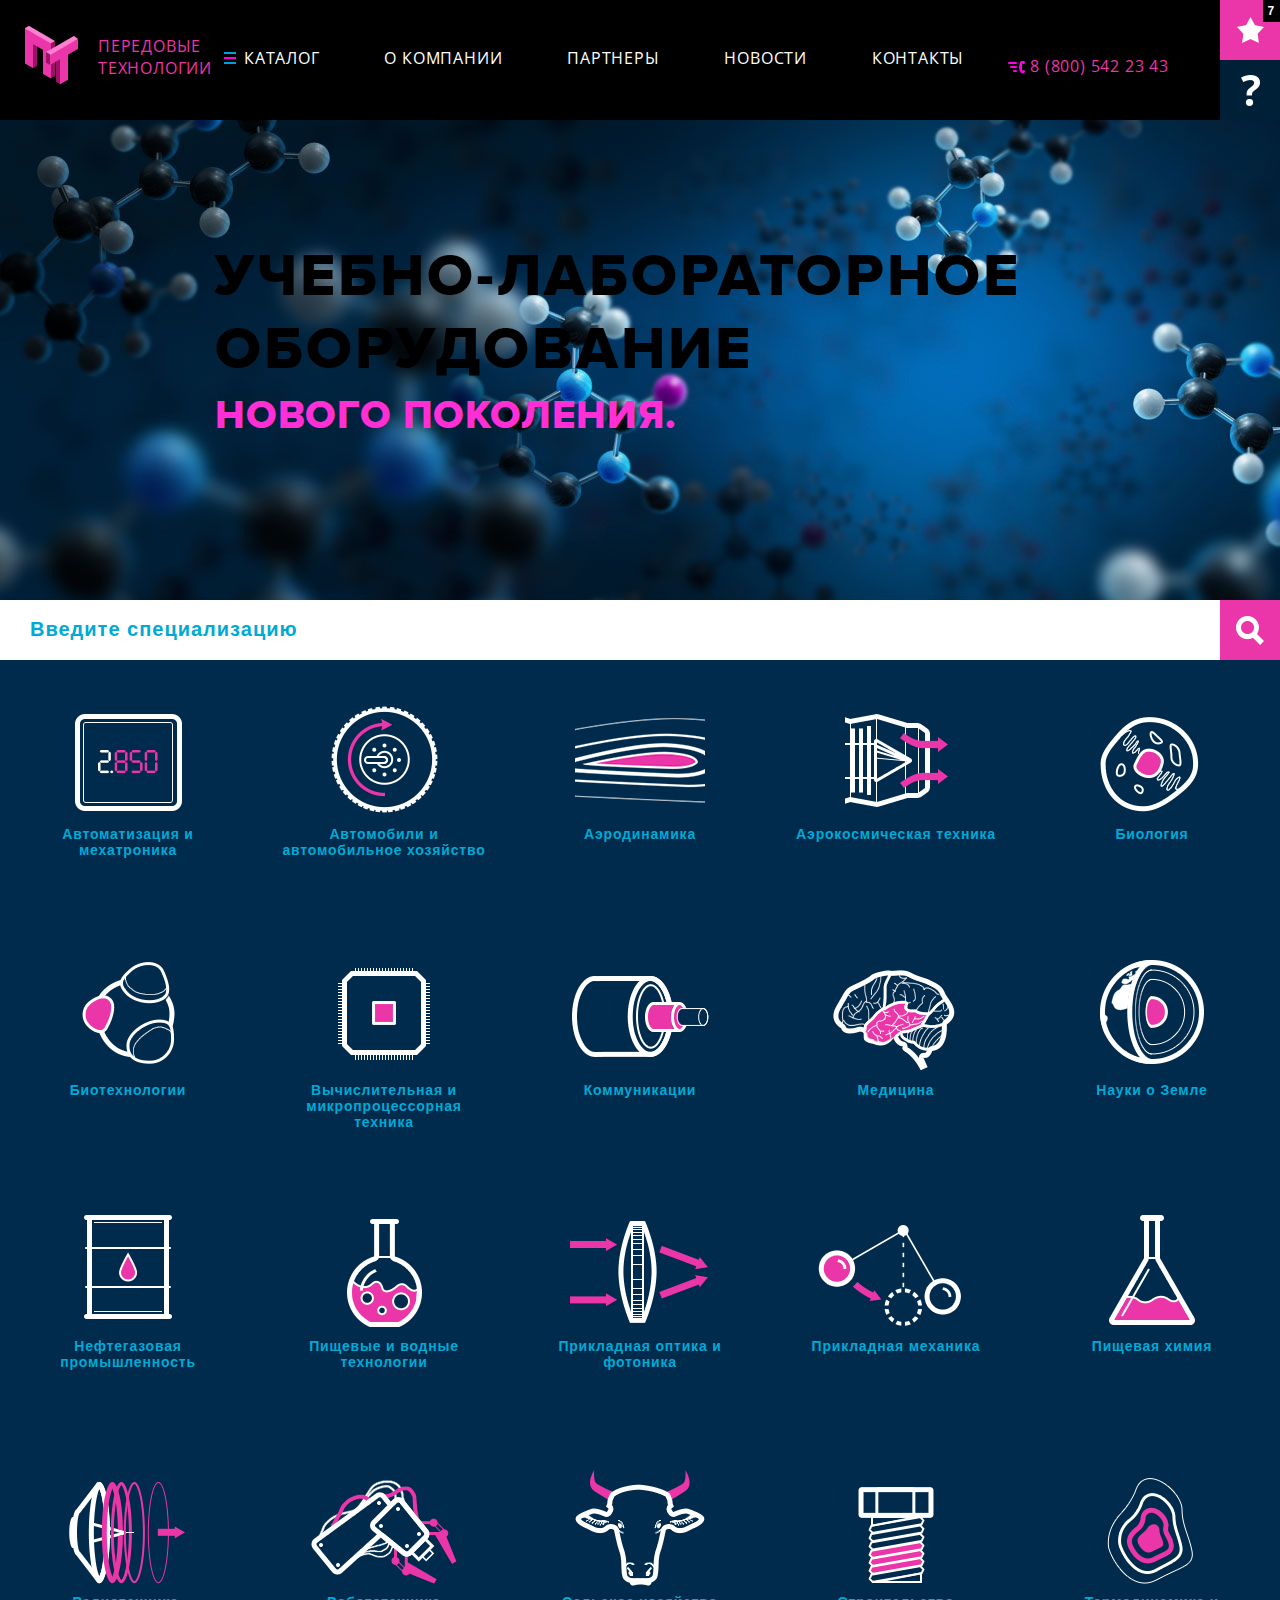
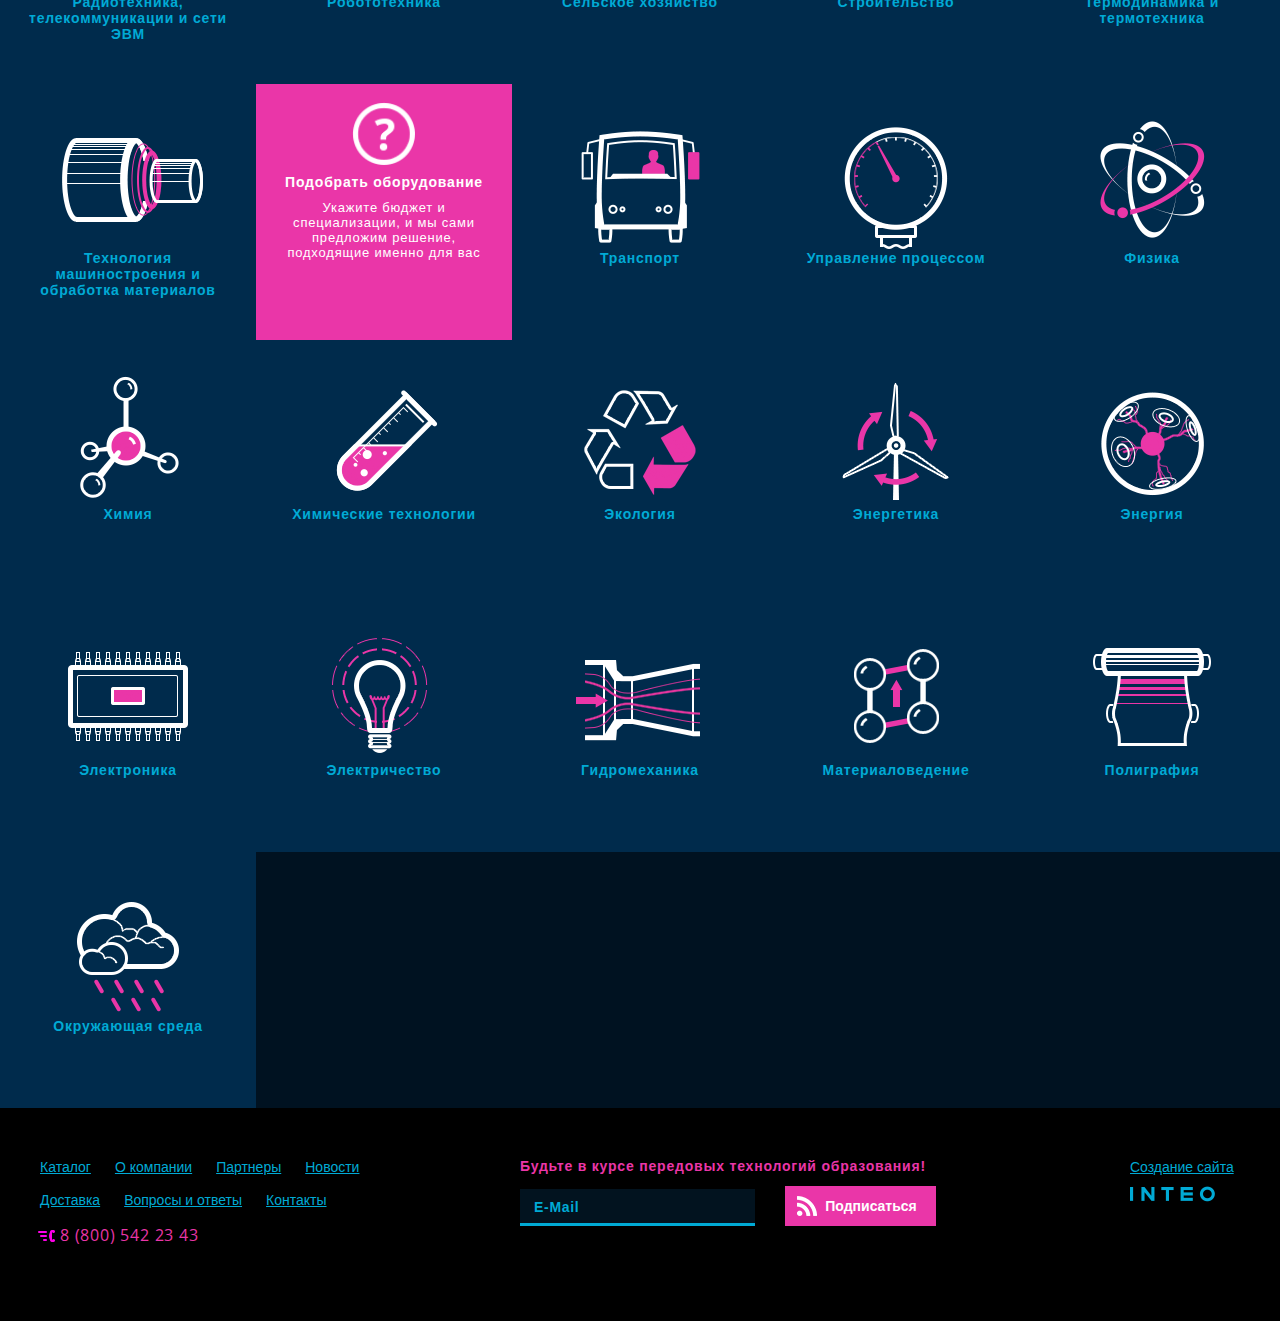
==== commit c1e7b663: "Карточка товара 0_о" ====
--- a/index.html
+++ b/index.html
@@ -19,7 +19,7 @@
   <script src="/f/js/jquery-ui-1.10.4.min.js"></script>
   <script src="/f/js/jquery.touchSwipe.min.js"></script>
   <script src="/f/js/jquery.transit.min.js"></script>
-  <script src="/f/js/jquery.valid8.source.js"></script>
+  <script src="/f/js/jquery.mCustomScrollbar.js"></script>
   <script src="/f/js/common.js"></script>
   <!--[if lt IE 9]><script src="https://oss.maxcdn.com/libs/respond.js/1.4.2/respond.min.js"></script><![endif]-->
 </head>
@@ -34,7 +34,7 @@
       <div class="b-header-btns">
         <div class="scroll-btn_fvr scroll-btn iconize-fvr">
           <span class="scroll-btn__text">Избранное</span>
-          <span class="b-header__btn-qty">7</span>
+          <span class="scroll-btn-qty">7</span>
         </div>
         <div class="scroll-btn_qst scroll-btn iconize-qst">
           <span class="scroll-btn__text">Задать вопрос</span>
@@ -189,18 +189,18 @@
     </div>
     <div class="b-footer clearfix">
       <ul class="b-footer-menu">
-        <li class="b-footer-menu__item"><a href="#">Каталог</a></li>
-        <li class="b-footer-menu__item"><a href="#">О компании</a></li>
-        <li class="b-footer-menu__item"><a href="#">Партнеры</a></li>
-        <li class="b-footer-menu__item"><a href="#">Новости</a></li>
-        <li class="b-footer-menu__item"><a class="b-list-popup-link" href="#b-list-popup">Доставка</a></li>
-        <li class="b-footer-menu__item"><a class="b-question-popup-link" href="#b-question-popup">Вопросы и ответы</a></li>
-        <li class="b-footer-menu__item"><a class="b-question-ok-popup-link" href="#b-question-ok-popup">Контакты</a></li>
-        <li class="b-footer-menu__item b-footer-menu__item_phone"><span class="iconize-phone">8 (800) 542 23 43</span></li>
+        <li class="b-footer-menu__item"><a href="#" class="link">Каталог</a>
+        </li><li class="b-footer-menu__item"><a href="#" class="link">О компании</a>
+        </li><li class="b-footer-menu__item"><a href="#" class="link">Партнеры</a>
+        </li><li class="b-footer-menu__item"><a href="#" class="link">Новости</a>
+        </li><li class="b-footer-menu__item"><a class="b-list-popup-link link" href="#b-list-popup">Доставка</a>
+        </li><li class="b-footer-menu__item"><a class="b-question-popup-link link" href="#b-question-popup">Вопросы и ответы</a>
+        </li><li class="b-footer-menu__item"><a class="b-question-ok-popup-link link" href="#b-question-ok-popup">Контакты</a>
+        </li><li class="b-footer-menu__item b-footer-menu__item_phone"><span class="iconize-phone">8 (800) 542 23 43</span></li>
       </ul>
        <a href="#" class="b-footer-made-by">
           <span class="b-footer-made-by__text">Создание сайта</span>
-          <div class="b-footer-made-by__img"></div>
+          <span class="b-footer-made-by__img"></span>
       </a>
       <div class="b-footer-form-wrap">
         <form action="" class="b-footer-form">
@@ -210,7 +210,6 @@
               <span class="input-hint input-hint_subscribe">E-Mail</span>
             </label>
             <input class="b-footer-form__text input-placeholder" id="subscribe-input" type="email" value="" />
-            <span class="clear-text"></span>
           </div>
           <div class="b-footer-form__submit-wrap">
            <input type="submit" id="b-footer-form__submit" class="b-footer-form__submit" value="Подписаться">
@@ -221,292 +220,289 @@
      
     </div>
   </div>
+  </div>
   <div class="b-popups">
-    <div class="b-question-popup" id="b-question-popup">
+    <form class="b-question-popup b-popup b-form" id="b-question-popup">
       <div class="b-popup-head">
         <span class="b-popup-head__text iconize-qst">Задать вопрос</span>
         <span class="popup__close iconize-close" onclick="fancy_close();"></span>
       </div>
       <div class="b-popup-wrap">
-        <div class="b-question-popup__input-wrap input-wrap">
+        <div class="input-wrap">
           <label for="b-question-popup__name-input" class="input-hint">
             <span class="input-hint">Наименование учреждения</span>
           </label>
-          <input class="b-question-popup__name-input input input-placeholder" id="b-question-popup__name-input" type="text" value="" />
-        </div>
-        <div class="b-question-popup__phone-input-wrap input-wrap">
+          <input class="input input-placeholder" id="b-question-popup__name-input" type="text" value="" />
+        </div>
+        <div class="input-wrap b-form__half">
         <label for="b-question-popup__phone-input" class="input-hint">
           <span class="input-hint">Телефон</span>
         </label>
-        <input class="b-question-popup__phone-input input input-placeholder" id="b-question-popup__phone-input" type="tel" value="" />
-      </div><div class="b-question-popup__email-input-wrap input-wrap">
+        <input class="input input-placeholder" id="b-question-popup__phone-input" type="tel" value="" />
+      </div><div class="input-wrap b-form__half b-form__half_right">
         <label for="b-question-popup__email-input" class="input-hint">
           <span class="input-hint">E-Mail</span>
         </label>
-        <input class="b-question-popup__email-input input input-placeholder" id="b-question-popup__email-input" type="email" value="" />
-      </div>
-     <!--  <div class="b-question-popup__email-input-wrap input-wrap iconize-input-correct">
+        <input class="input input-placeholder" id="b-question-popup__email-input" type="email" value="" />
+      </div>
+     <!--  <div class="input-wrap b-form__half iconize-input-correct">
        <label for="b-question-popup__email-input" class="input-hint">
          <span class="input-hint">E-Mail</span>
        </label>
-       <input class="b-question-popup__email-input input input-placeholder" id="b-question-popup__email-input" type="email" value="" />
-       <span class="clear-text"></span>
+       <input class="input input-placeholder" id="b-question-popup__email-input" type="email" value="" />
      </div> -->
-      <!-- <div class="b-question-popup__email-input-wrap input-wrap iconize-input-incorrect">
+      <!-- <div class="input-wrap b-form__half iconize-input-incorrect">
         <label for="b-question-popup__email-input" class="input-hint">
           <span class="input-hint">E-Mail</span>
         </label>
-        <input class="b-question-popup__email-input input input-placeholder" id="b-question-popup__email-input" type="email" value="" />
-        <span class="clear-text"></span>
+        <input class="input input-placeholder" id="b-question-popup__email-input" type="email" value="" />
       </div> -->
-      <div class="clearfix"></div>
-      <div class="b-question-popup__text-input-wrap input-wrap clearfix">
+      <div class="input-wrap clearfix">
         <label for="b-question-popup__text-input" class="input-hint">
           <span class="input-hint">Ваш вопрос</span>
         </label>
-        <textarea class="b-question-popup__text-input input input-placeholder" id="b-question-popup__text-input"></textarea>
-        <span class="clear-text"></span>
-      </div>
-      <div class="b-question-popup-btn-wrap">
-        <input type="submit" id="b-question-popup__submit" class="b-question-popup__submit magenta-btn" value="Отправить">
-        <!--<input type="submit" id="b-question-popup__submit" class="b-question-popup__submit magenta-btn_inactive magenta-btn" value="Отправить"> -->
-      </div>
+        <textarea class="input input-area input-placeholder" id="b-question-popup__text-input"></textarea>
+      </div>
+      <div class="b-btn-wrap">
+        <input type="submit" id="b-question-popup__submit" class="magenta-btn" value="Отправить">
+        <!--<input type="submit" id="b-question-popup__submit" class="magenta-btn_inactive magenta-btn" value="Отправить"> -->
+      </div>
+      </div>
+    </form>
+    <div class="b-question-ok-popup b-popup b-form" id="b-question-ok-popup">
+      <div class="b-popup-wrap">
+        <span class="b-popup__title">Ваш вопрос получен</span>
+        <p class="b-popup__text">Мы свяжемся с Вами<br> в самое ближайшее время!</p>
+        <div class="b-btn-wrap">
+          <span class="magenta-btn" onclick="fancy_close();">Спасибо</span>
+        </div>
       </div>
     </div>
-    <div class="b-question-ok-popup" id="b-question-ok-popup">
-      <div class="b-popup-wrap">
-        <span class="b-question-ok-popup__title popup__title">Ваш вопрос получен</span>
-        <span class="b-question-ok-popup__text">Мы свяжемся с Вами<br> в самое ближайшее время!</span>
-        <div class="b-question-ok-popup__btn">
-          <span class="magenta-btn" onclick="fancy_close();">Спасибо</span>
-        </div>
-      </div>
-    </div>
-    <form class="b-list-popup" id="b-list-popup">
-      <div class="b-list-popup-head">
-        <span class="b-list-popup-head__text iconize-qst2">Опросный лист</span>
+    <form class="b-list-popup b-form" id="b-list-popup">
+      <div class="b-form__head b-form-head">
+        <span class="b-form-head__text iconize-qst2">Опросный лист</span>
         <span class="popup__close iconize-close iconize-close_black" onclick="fancy_close();"></span>
       </div>
-      <div class="b-popup-wrap">
+      <div class="b-form__wrap">
         <span class="b-list-popup__title b-list-popup__title_untop">Контактные данные</span>
-        <div class="b-list-popup__name-input-wrap input-wrap input-wrap_small">
+        <div class="input-wrap input-wrap_small b-form__half">
           <label for="b-list-popup__name-input" class="input-hint">
             <span class="input-hint">Наименование учреждения</span>
           </label>
-          <input class="b-list-popup__name-input input input-placeholder" id="b-list-popup__name-input" type="text" value="" />
-        </div><div class="b-list-popup__contact-input-wrap input-wrap input-wrap_small">
+          <input class="input input-placeholder" id="b-list-popup__name-input" type="text" value="" />
+        </div><div class="input-wrap input-wrap_small b-form__half b-form__half_right">
           <label for="b-list-popup__contact-input" class="input-hint">
             <span class="input-hint">Контактное лицо</span>
           </label>
-          <input class="b-list-popup__contact-input input input-placeholder" id="b-list-popup__contact-input" type="text" value="" />
-        </div>
-        <div class="b-list-popup-left-wrap">
-          <div class="b-list-popup__phone-input-wrap input-wrap input-wrap_small">
+          <input class="input input-placeholder" id="b-list-popup__contact-input" type="text" value="" />
+        </div>
+        <div class="b-form__half">
+          <div class="input-wrap input-wrap_small b-form__half">
           <label for="b-list-popup__phone-input" class="input-hint">
             <span class="input-hint">Телефон</span>
           </label>
-          <input class="b-list-popup__phone-input input input-placeholder" id="b-list-popup__phone-input" type="tel" value="" />
-        </div><div class="b-list-popup__email-input-wrap input-wrap input-wrap_small">
+          <input class="input input-placeholder" id="b-list-popup__phone-input" type="tel" value="" />
+        </div><div class="input-wrap input-wrap_small b-form__half b-form__half_right">
           <label for="b-list-popup__email-input" class="input-hint">
             <span class="input-hint">E-Mail</span>
           </label>
-          <input class="b-list-popup__email-input input input-placeholder" id="b-list-popup__email-input" type="email" value="" />
+          <input class="input input-placeholder" id="b-list-popup__email-input" type="email" value="" />
         </div>
         </div>
         <span class="b-list-popup__title">Сфера деятельности</span>
-        <div class="b-list-popup-radio-wrap">
-          <input id="param1" class="b-list-popup-radio radio" type="radio" name="list_radio" checked/>
+        <div class="b-radio-wrap">
+          <input id="param1" class="radio" type="radio" name="list_radio" checked/>
           <label class="b-list-popup-label label" for="param1">Образовательное учреждение</label>
         </div>
-         <div class="b-list-popup-radio-wrap">
-          <input id="param2" class="b-list-popup-radio radio" type="radio" name="list_radio" />
-          <label class="b-list-popup-label label" for="param2">Учебный центр</label>
-        </div>
-         <div class="b-list-popup-radio-wrap">
-          <input id="param3" class="b-list-popup-radio radio" type="radio" name="list_radio" />
-          <label class="b-list-popup-label label" for="param3">Коммерческая организация</label>
+         <div class="b-radio-wrap">
+          <input id="param2" class="radio" type="radio" name="list_radio" />
+          <label class="label" for="param2">Учебный центр</label>
+        </div>
+         <div class="b-radio-wrap">
+          <input id="param3" class="radio" type="radio" name="list_radio" />
+          <label class="label" for="param3">Коммерческая организация</label>
         </div>
          <span class="b-list-popup__title">Планируемый бюджет</span>
-         <div id="slider-range" class="b-list-popup-range">
-           <span class="b-list-popup-range__min">50 000 <span class="rub">&#8377</span></span>
-           <span class="b-list-popup-range__max">50 млн. <span class="rub">&#8377</span></span>
-           <span class="b-list-popup-range__cur-min">От <span class="b-list-popup-range__cur-min-value">100 000</span><span class="rub"> &#8377</span></span>
-           <span class="b-list-popup-range__cur-max">До <span class="b-list-popup-range__cur-max-value">30 млн.</span><span class="rub"> &#8377</span></span>
+         <div id="slider-range" class="b-range">
+           <span class="b-range__min">50 000 <span class="rub">&#8377</span></span>
+           <span class="b-range__max">50 млн. <span class="rub">&#8377</span></span>
+           <span class="b-range__cur-min">От <span class="b-range__cur-min-value">100 000</span><span class="rub"> &#8377</span></span>
+           <span class="b-range__cur-max">До <span class="b-range__cur-max-value">30 млн.</span><span class="rub"> &#8377</span></span>
          </div>
           <p class="b-list-popup-range__hint">Если у вас выделен определенный бюджет, вы можете отталкиваться от него</p>
           <span class="b-list-popup__title b-list-popup__title_untop">Специальности</span>
           <ul class="b-list-popup-spec">
             <li class="b-list-popup-spec__item">
-              <div class="b-list-popup-radio-wrap">
+              <div class="b-check-wrap">
                 <input id="param4" class="checkbox" type="checkbox" name="list_check"/>
                 <label class="label" for="param4">Автоматизация и мехатроника</label>
               </div>
             </li><li class="b-list-popup-spec__item">
-              <div class="b-list-popup-radio-wrap">
+              <div class="b-check-wrap">
                 <input id="param5" class="checkbox" type="checkbox" name="list_check"/>
                 <label class="label" for="param5">Автомобили и автомобильное хозяйство</label>
               </div>
             </li><li class="b-list-popup-spec__item">
-              <div class="b-list-popup-radio-wrap">
+              <div class="b-check-wrap">
                 <input id="param6" class="checkbox" type="checkbox" name="list_check"/>
                 <label class="label" for="param6">Аэродинамика</label>
               </div>
             </li><li class="b-list-popup-spec__item">
-              <div class="b-list-popup-radio-wrap">
+              <div class="b-check-wrap">
                 <input id="param7" class="checkbox" type="checkbox" name="list_check"/>
                 <label class="label" for="param7">Аэрокосмическая техника</label>
               </div>
             </li><li class="b-list-popup-spec__item">
-              <div class="b-list-popup-radio-wrap">
+              <div class="b-check-wrap">
                 <input id="param8" class="checkbox" type="checkbox" name="list_check"/>
                 <label class="label" for="param8">Биология</label>
               </div>
             </li><li class="b-list-popup-spec__item">
-              <div class="b-list-popup-radio-wrap">
+              <div class="b-check-wrap">
                 <input id="param9" class="checkbox" type="checkbox" name="list_check"/>
                 <label class="label" for="param9">Биотехнологии</label>
               </div>
             </li><li class="b-list-popup-spec__item">
-              <div class="b-list-popup-radio-wrap">
+              <div class="b-check-wrap">
                 <input id="param10" class="checkbox" type="checkbox" name="list_check"/>
                 <label class="label" for="param10">Вычислительная и микропроцессорная техника. Схемотехника</label>
               </div>
             </li><li class="b-list-popup-spec__item">
-              <div class="b-list-popup-radio-wrap">
+              <div class="b-check-wrap">
                 <input id="param11" class="checkbox" type="checkbox" name="list_check"/>
                 <label class="label" for="param11">Коммуникации</label>
               </div>
             </li><li class="b-list-popup-spec__item">
-              <div class="b-list-popup-radio-wrap">
+              <div class="b-check-wrap">
                 <input id="param12" class="checkbox" type="checkbox" name="list_check"/>
                 <label class="label" for="param12">Медицина</label>
               </div>
             </li><li class="b-list-popup-spec__item">
-              <div class="b-list-popup-radio-wrap">
+              <div class="b-check-wrap">
                 <input id="param13" class="checkbox" type="checkbox" name="list_check"/>
                 <label class="label" for="param13">Науки о Земле</label>
               </div>
             </li><li class="b-list-popup-spec__item">
-              <div class="b-list-popup-radio-wrap">
+              <div class="b-check-wrap">
                 <input id="param14" class="checkbox" type="checkbox" name="list_check"/>
                 <label class="label" for="param14">Нефтегазовая промышленность</label>
               </div>
             </li><li class="b-list-popup-spec__item">
-              <div class="b-list-popup-radio-wrap">
+              <div class="b-check-wrap">
                 <input id="param15" class="checkbox" type="checkbox" name="list_check"/>
                 <label class="label" for="param15">Пищевые и водные технологии</label>
               </div>
             </li><li class="b-list-popup-spec__item">
-              <div class="b-list-popup-radio-wrap">
+              <div class="b-check-wrap">
                 <input id="param16" class="checkbox" type="checkbox" name="list_check"/>
                 <label class="label" for="param16">Прикладная оптика - фотоника</label>
               </div>
             </li><li class="b-list-popup-spec__item">
-              <div class="b-list-popup-radio-wrap">
+              <div class="b-check-wrap">
                 <input id="param17" class="checkbox" type="checkbox" name="list_check"/>
                 <label class="label" for="param17">Прикладная механика</label>
               </div>
             </li><li class="b-list-popup-spec__item">
-              <div class="b-list-popup-radio-wrap">
+              <div class="b-check-wrap">
                 <input id="param34" class="checkbox" type="checkbox" name="list_check"/>
                 <label class="label" for="param34">Пищевая химия</label>
               </div>
             </li><li class="b-list-popup-spec__item">
-              <div class="b-list-popup-radio-wrap">
+              <div class="b-check-wrap">
                 <input id="param18" class="checkbox" type="checkbox" name="list_check"/>
                 <label class="label" for="param18">Радиотехника. Телекоммуникации. Сети ЭВМ</label>
               </div>
             </li><li class="b-list-popup-spec__item">
-              <div class="b-list-popup-radio-wrap">
+              <div class="b-check-wrap">
                 <input id="param19" class="checkbox" type="checkbox" name="list_check"/>
                 <label class="label" for="param19">Робототехника</label>
               </div>
             </li><li class="b-list-popup-spec__item">
-              <div class="b-list-popup-radio-wrap">
+              <div class="b-check-wrap">
                 <input id="param20" class="checkbox" type="checkbox" name="list_check"/>
                 <label class="label" for="param20">Сельское хозяйство</label>
               </div>
             </li><li class="b-list-popup-spec__item">
-              <div class="b-list-popup-radio-wrap">
+              <div class="b-check-wrap">
                 <input id="param21" class="checkbox" type="checkbox" name="list_check"/>
                 <label class="label" for="param21">Строительство</label>
               </div>
             </li><li class="b-list-popup-spec__item">
-              <div class="b-list-popup-radio-wrap">
+              <div class="b-check-wrap">
                 <input id="param22" class="checkbox" type="checkbox" name="list_check"/>
                 <label class="label" for="param22">Термодинамика и Термотехника</label>
               </div>
             </li><li class="b-list-popup-spec__item">
-              <div class="b-list-popup-radio-wrap">
+              <div class="b-check-wrap">
                 <input id="param23" class="checkbox" type="checkbox" name="list_check"/>
                 <label class="label" for="param23">Технология машиностроения. Обработка материалов</label>
               </div>
             </li><li class="b-list-popup-spec__item">
-              <div class="b-list-popup-radio-wrap">
+              <div class="b-check-wrap">
                 <input id="param24" class="checkbox" type="checkbox" name="list_check"/>
                 <label class="label" for="param24">Транспорт</label>
               </div>
             </li><li class="b-list-popup-spec__item">
-              <div class="b-list-popup-radio-wrap">
+              <div class="b-check-wrap">
                 <input id="param25" class="checkbox" type="checkbox" name="list_check"/>
                 <label class="label" for="param25">Управление Процессом</label>
               </div>
             </li><li class="b-list-popup-spec__item">
-              <div class="b-list-popup-radio-wrap">
+              <div class="b-check-wrap">
                 <input id="param26" class="checkbox" type="checkbox" name="list_check"/>
                 <label class="label" for="param26">Физика</label>
               </div>
             </li><li class="b-list-popup-spec__item">
-              <div class="b-list-popup-radio-wrap">
+              <div class="b-check-wrap">
                 <input id="param27" class="checkbox" type="checkbox" name="list_check"/>
                 <label class="label" for="param27">Химия</label>
               </div>
             </li><li class="b-list-popup-spec__item">
-              <div class="b-list-popup-radio-wrap">
+              <div class="b-check-wrap">
                 <input id="param28" class="checkbox" type="checkbox" name="list_check"/>
                 <label class="label" for="param28">Химические технологии</label>
               </div>
             </li><li class="b-list-popup-spec__item">
-              <div class="b-list-popup-radio-wrap">
+              <div class="b-check-wrap">
                 <input id="param29" class="checkbox" type="checkbox" name="list_check"/>
                 <label class="label" for="param29">Экология</label>
               </div>
             </li><li class="b-list-popup-spec__item">
-              <div class="b-list-popup-radio-wrap">
+              <div class="b-check-wrap">
                 <input id="param30" class="checkbox" type="checkbox" name="list_check"/>
                 <label class="label" for="param30">Энергетика</label>
               </div>
             </li><li class="b-list-popup-spec__item">
-              <div class="b-list-popup-radio-wrap">
+              <div class="b-check-wrap">
                 <input id="param31" class="checkbox" type="checkbox" name="list_check"/>
                 <label class="label" for="param31">Энергия</label>
               </div>
             </li><li class="b-list-popup-spec__item">
-              <div class="b-list-popup-radio-wrap">
+              <div class="b-check-wrap">
                 <input id="param32" class="checkbox" type="checkbox" name="list_check"/>
                 <label class="label" for="param32">Электроника</label>
               </div>
             </li><li class="b-list-popup-spec__item">
-              <div class="b-list-popup-radio-wrap">
+              <div class="b-check-wrap">
                 <input id="param33" class="checkbox" type="checkbox" name="list_check"/>
                 <label class="label" for="param33">Другое</label>
               </div>
             </li>
           </ul>
           <span class="b-list-popup__title">Планируемый штат учащихся / сотрудников</span>
-          <div class="b-list-popup__staff-input-wrap input-wrap input-wrap_small">
+          <div class="input-wrap input-wrap_small">
             <label for="b-list-popup__staff-input" class="input-hint">
               <span class="input-hint">Количество мест</span>
             </label>
-            <input class="b-list-popup__staff-input input input-placeholder" id="b-list-popup__staff-input" type="text" value="" />
+            <input class="input input-placeholder" id="b-list-popup__staff-input" type="text" value="" />
           </div>
           <span class="b-list-popup__staff-qty">шт.</span>
-          <div class="b-list-popup__submit-wrap">
-           <input type="submit" id="b-list-popup__submit" class="b-list-popup__submit magenta-btn" value="Отправить">
-          </div>
+        </div>
+        <div class="b-form__submit-wrap">
+          <input type="submit" id="b-list-popup__submit" class="b-form__submit magenta-btn" value="Отправить">
+        </div>
       </form>
     </div>
-  </div>
 </body>
 
 </html>
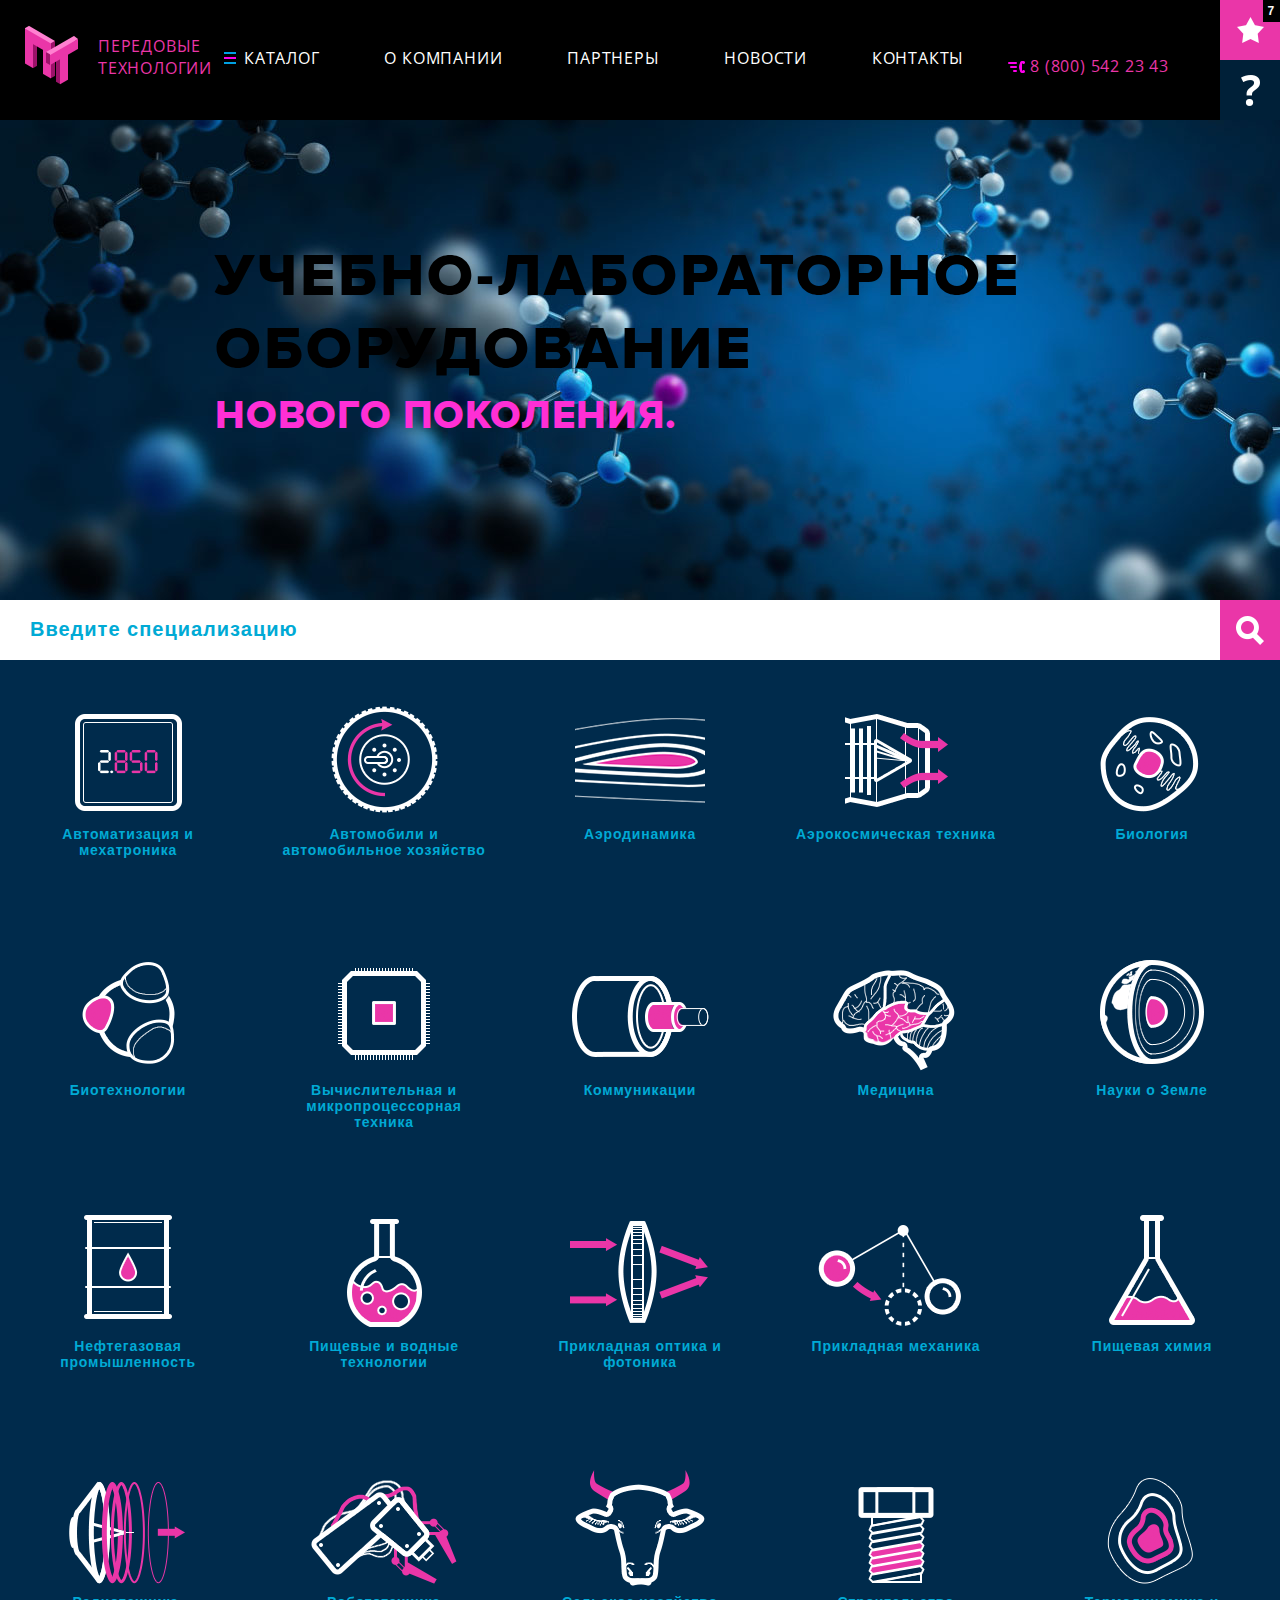
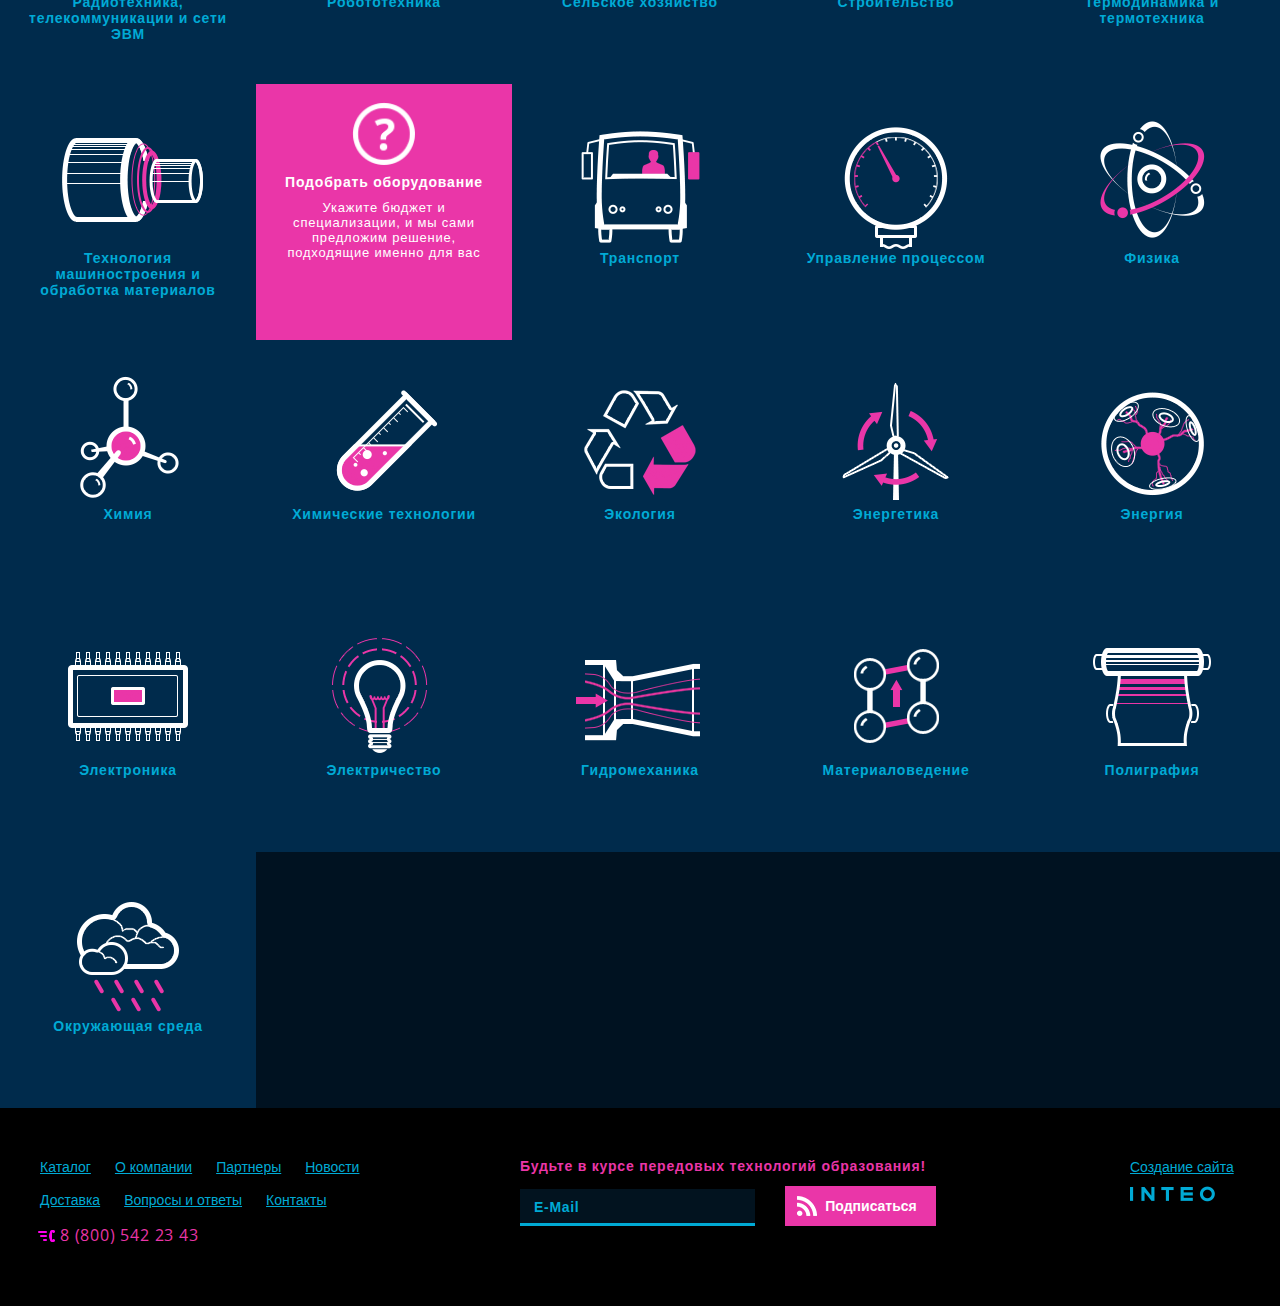
==== commit 3b567259: "Edibon" ====
--- a/index.html
+++ b/index.html
@@ -25,8 +25,8 @@
 </head>
 
 <body>
-  <div class="b-main">
-    <div class="b-header b-header_main clearfix">
+  <section class="b-main">
+    <header class="b-header b-header_main clearfix">
       <a href="/" class="b-header__logo">
         <img src="/f/i/logo.png" alt="" class="b-header__logo-img">
         <p class="b-header__logo-text">Передовые технологии</p>
@@ -55,7 +55,7 @@
           </li>
         </ul>
       </div>
-    </div>
+    </header>
     <div class="b-main-banner">
       <img src="/f/i/main-banner.jpg" alt="" class="b-main-banner__img">
       <h1 class="b-main-banner__text-wrap">
@@ -187,7 +187,7 @@
         <p class="b-spec__text">Окружающая среда</p>
       </a>
     </div>
-    <div class="b-footer clearfix">
+    <footer class="b-footer clearfix">
       <ul class="b-footer-menu">
         <li class="b-footer-menu__item"><a href="#" class="link">Каталог</a>
         </li><li class="b-footer-menu__item"><a href="#" class="link">О компании</a>
@@ -217,10 +217,8 @@
           </div>
         </form>
       </div>
-     
-    </div>
-  </div>
-  </div>
+    </footer>
+  </section>
   <div class="b-popups">
     <form class="b-question-popup b-popup b-form" id="b-question-popup">
       <div class="b-popup-head">
@@ -284,7 +282,7 @@
         <span class="popup__close iconize-close iconize-close_black" onclick="fancy_close();"></span>
       </div>
       <div class="b-form__wrap">
-        <span class="b-list-popup__title b-list-popup__title_untop">Контактные данные</span>
+        <span class="b-list-popup__title b-cut-top">Контактные данные</span>
         <div class="input-wrap input-wrap_small b-form__half">
           <label for="b-list-popup__name-input" class="input-hint">
             <span class="input-hint">Наименование учреждения</span>
@@ -330,7 +328,7 @@
            <span class="b-range__cur-max">До <span class="b-range__cur-max-value">30 млн.</span><span class="rub"> &#8377</span></span>
          </div>
           <p class="b-list-popup-range__hint">Если у вас выделен определенный бюджет, вы можете отталкиваться от него</p>
-          <span class="b-list-popup__title b-list-popup__title_untop">Специальности</span>
+          <span class="b-list-popup__title b-cut-top">Специальности</span>
           <ul class="b-list-popup-spec">
             <li class="b-list-popup-spec__item">
               <div class="b-check-wrap">
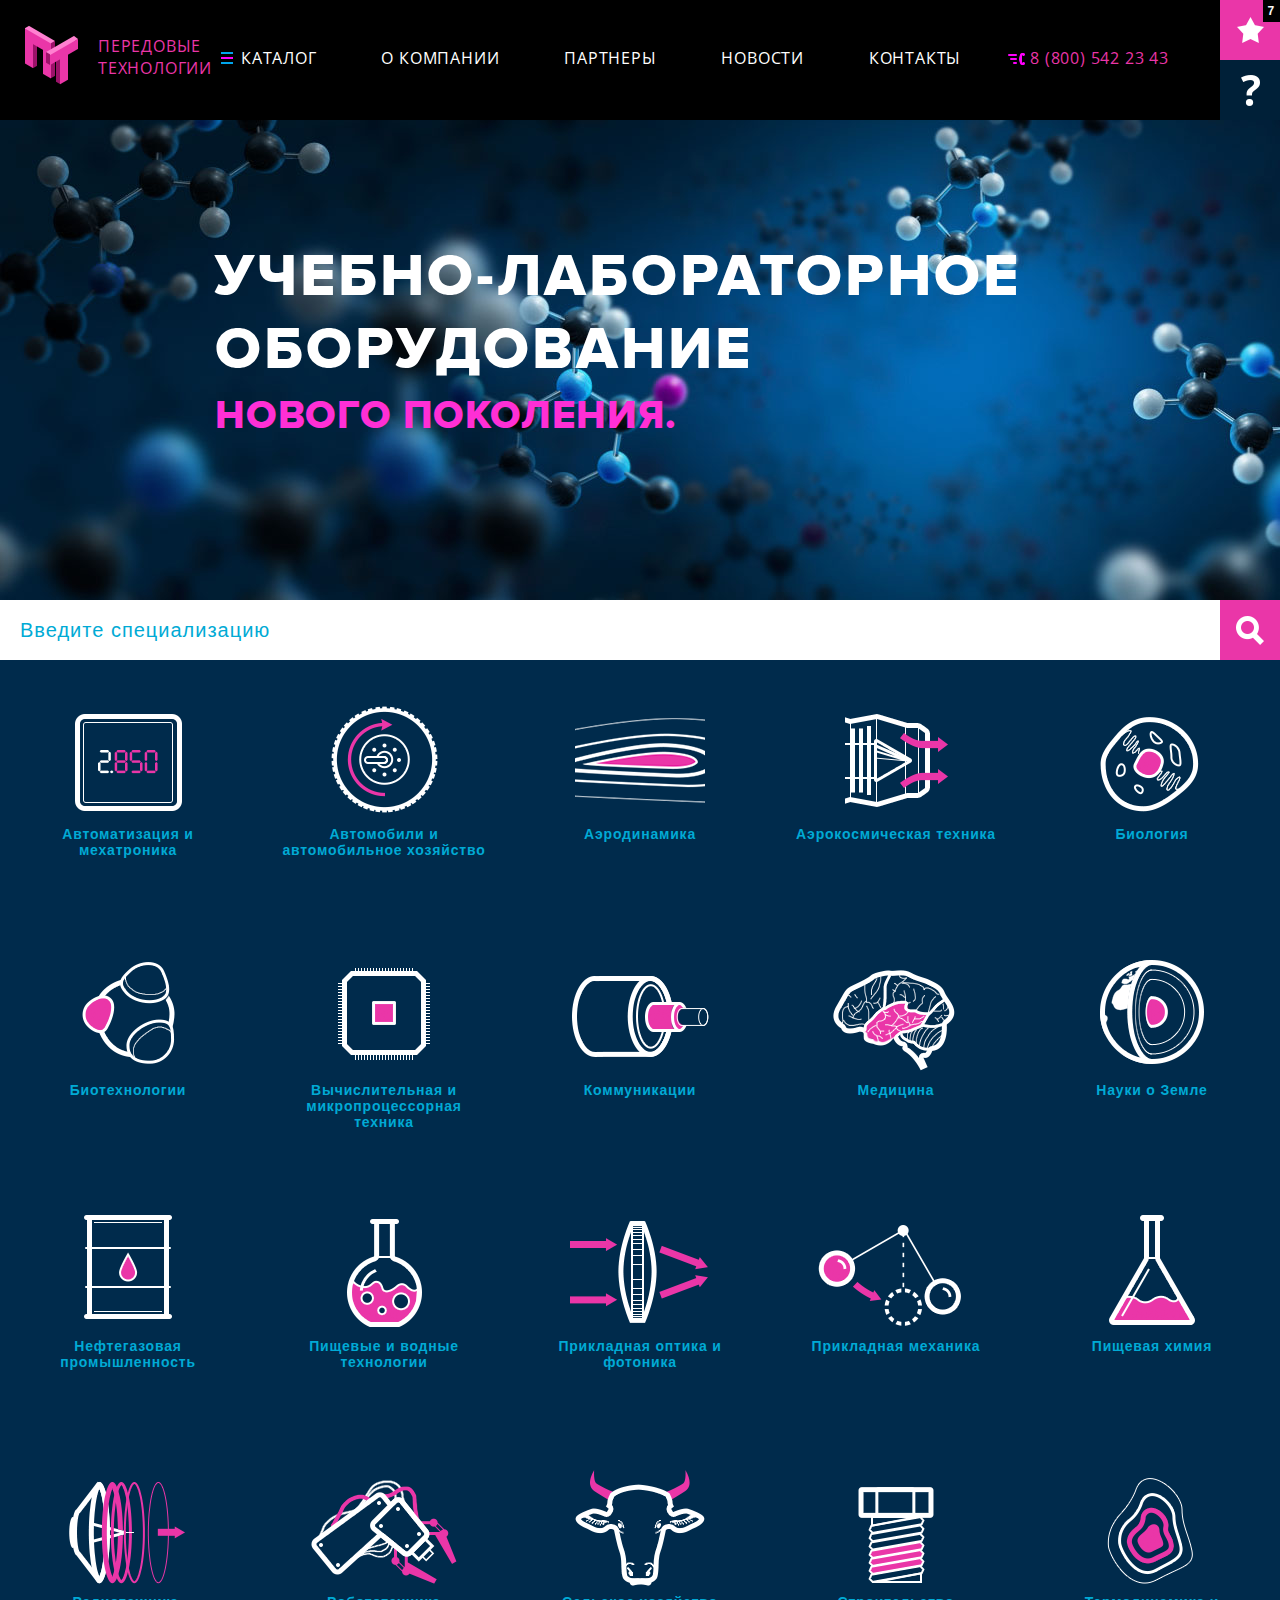
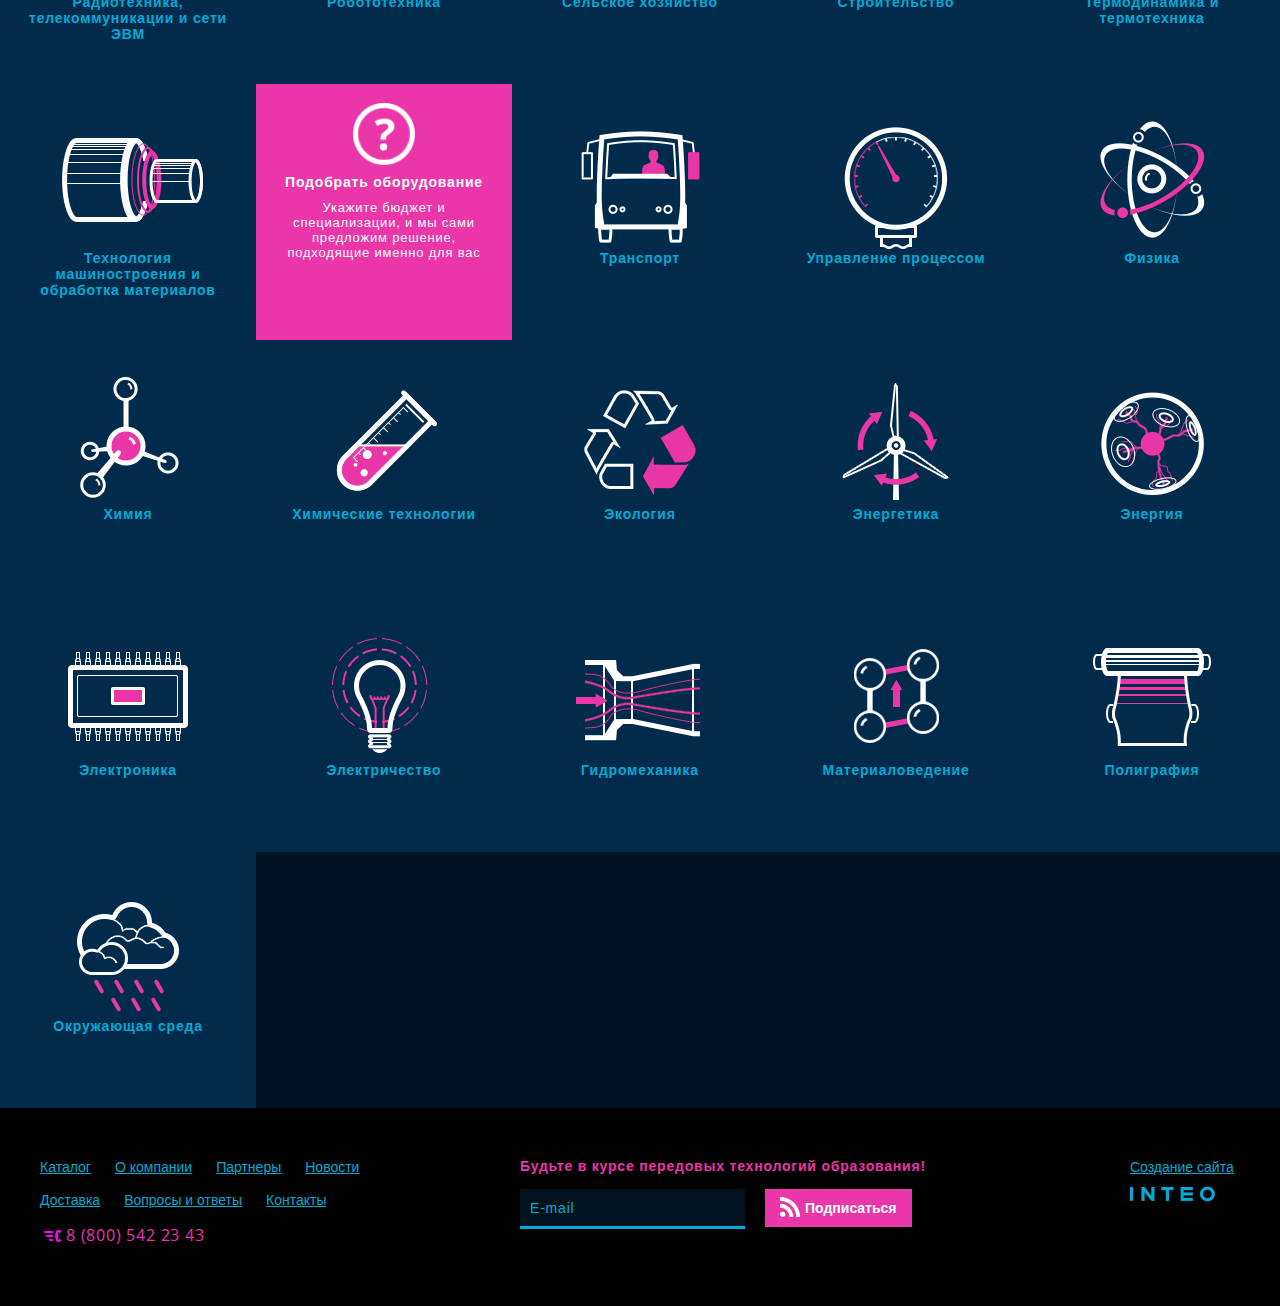
==== commit aac064ec: "Вопросы" ====
--- a/index.html
+++ b/index.html
@@ -64,16 +64,9 @@
       </h1>
     </div>
     <form class="b-search">
-      <div class="b-search__submit-wrap">
-        <input id="b-search__submit" class="b-search__submit" type="submit" value="" />
-        <label for="b-search__submit" class="b-search__submit-label iconize-search"></label>
-      </div>
+      <button id="b-search__submit" class="b-search__submit magenta-btn iconize-search" value=""></button>
       <div class="b-search__input-wrap">
-        <label for="search-input" class="input-hint">
-          <span class="input-hint">Введите специализацию</span>
-        </label>
-        <input class="b-search__input input-placeholder" id="search-input" type="search" value="" />
-        <span class="clear-text"></span>
+        <input class="b-search__input input input-placeholder b-cut-bottom" id="search-input" type="search" value="" placeholder="Введите специализацию"/>
       </div>
     </form>
     <div class="b-spec">
@@ -198,309 +191,331 @@
         </li><li class="b-footer-menu__item"><a class="b-question-ok-popup-link link" href="#b-question-ok-popup">Контакты</a>
         </li><li class="b-footer-menu__item b-footer-menu__item_phone"><span class="iconize-phone">8 (800) 542 23 43</span></li>
       </ul>
-       <a href="#" class="b-footer-made-by">
-          <span class="b-footer-made-by__text">Создание сайта</span>
-          <span class="b-footer-made-by__img"></span>
+      <a href="#" class="b-footer-made-by">
+        <span class="b-footer-made-by__text">Создание сайта</span>
+        <span class="b-footer-made-by__img"></span>
       </a>
       <div class="b-footer-form-wrap">
         <form action="" class="b-footer-form">
           <p class="b-footer-form__title">Будьте в курсе передовых технологий образования!</p>
-          <div class="b-footer__input-wrap">
-            <label for="subscribe-input" class="input-hint input-hint_subscribe">
-              <span class="input-hint input-hint_subscribe">E-Mail</span>
-            </label>
-            <input class="b-footer-form__text input-placeholder" id="subscribe-input" type="email" value="" />
-          </div>
-          <div class="b-footer-form__submit-wrap">
-           <input type="submit" id="b-footer-form__submit" class="b-footer-form__submit" value="Подписаться">
-           <label for="b-footer-form__submit" class="b-footer-form__label"></label>
-          </div>
+          <input class="b-footer-form__text input input_small input-placeholder" id="subscribe-input" type="email" value="" placeholder="E-mail"/><button id="b-footer-form__submit" class="b-footer-form__submit magenta-btn"><span class="iconize-subscribe"></span>Подписаться</button>
         </form>
       </div>
     </footer>
   </section>
   <div class="b-popups">
+    <div class="b-num-popup b-popup" id="b-1-popup">
+      <span class="popup__close iconize-close iconize-close_black-magenta " onclick="fancy_close();"></span>
+      <div class="b-num-popup__scroll">
+        <div class="b-num-popup__scroll-holder">
+          <div class="b-product-equip__item b-product-equip-item">
+            <div class="b-product-equip-item__img b-product-equip-item__img_popup">
+              <img src="/f/i/equip/10.jpg" alt="">
+            </div>
+            <div class="b-product-equip-item__detail">
+              <span class="b-product-equip-item__num b-product-equip-item__num_popup b-product__equip-num">1</span>
+              <p class="b-product-equip-item__title" style="margin-top: 30px;">Установка по работе с химическими реакторами</p>
+              <p class="b-product-equip-item__name">AEHC. Computer Controlled Hydrogenation Unit.</p>
+              <p class="b-product-equip-item__text">Устройство Гидрогенизации это стендовый аппарат, который регулирует степень насыщенности пищевых масел в емкости объемом 22 литра.</p>
+              <span class="b-product-equip-item__subtitle">Основные возможности:</span>
+              <ul class="b-product-equip__abil b-product-equip__abil_untop b-product-equip-abil">
+                <li class="b-product-equip-abil__item b-product-equip-abil-item">
+                  <p class="b-product-equip-abil-item__text">Изучение влияния температуры на рабочий процесс.</p>
+                </li>
+                <li class="b-product-equip-abil__item b-product-equip-abil-item">
+                  <p class="b-product-equip-abil-item__text">Изучение оказываемого воздействия на рабочий процесс устройством для перемешивания.</p>
+                </li>
+                <li class="b-product-equip-abil__item b-product-equip-abil-item">
+                  <p class="b-product-equip-abil-item__text">Изучение влияния на рабочий процесс изменения давления водородного газа.</p>
+                </li>
+                <li class="b-product-equip-abil__item b-product-equip-abil-item">
+                  <p class="b-product-equip-abil-item__text">Работа с промышленным устройством гидрогенизации, выполненным в мелком масштабе.</p>
+                </li>
+                <li class="b-product-equip-abil__item b-product-equip-abil-item">
+                  <p class="b-product-equip-abil-item__text">Определение оптимальной дозировки катализатора.</p>
+                </li>
+                <li class="b-product-equip-abil__item b-product-equip-abil-item">
+                  <p class="b-product-equip-abil-item__text">Демонстрация работы фильтра в процессе регенерации катализатора.</p>
+                </li>
+                <li class="b-product-equip-abil__item b-product-equip-abil-item">
+                  <p class="b-product-equip-abil-item__text">Изучение различных видов катализаторов.</p>
+                </li>
+              </ul>
+            </div>
+          </div>
+        </div>
+      </div>
+    </div>
     <form class="b-question-popup b-popup b-form" id="b-question-popup">
       <div class="b-popup-head">
         <span class="b-popup-head__text iconize-qst">Задать вопрос</span>
         <span class="popup__close iconize-close" onclick="fancy_close();"></span>
       </div>
       <div class="b-popup-wrap">
-        <div class="input-wrap">
-          <label for="b-question-popup__name-input" class="input-hint">
-            <span class="input-hint">Наименование учреждения</span>
-          </label>
-          <input class="input input-placeholder" id="b-question-popup__name-input" type="text" value="" />
-        </div>
-        <div class="input-wrap b-form__half">
-        <label for="b-question-popup__phone-input" class="input-hint">
-          <span class="input-hint">Телефон</span>
-        </label>
-        <input class="input input-placeholder" id="b-question-popup__phone-input" type="tel" value="" />
-      </div><div class="input-wrap b-form__half b-form__half_right">
-        <label for="b-question-popup__email-input" class="input-hint">
-          <span class="input-hint">E-Mail</span>
-        </label>
-        <input class="input input-placeholder" id="b-question-popup__email-input" type="email" value="" />
-      </div>
-     <!--  <div class="input-wrap b-form__half iconize-input-correct">
-       <label for="b-question-popup__email-input" class="input-hint">
-         <span class="input-hint">E-Mail</span>
-       </label>
-       <input class="input input-placeholder" id="b-question-popup__email-input" type="email" value="" />
+        <input class="input input-placeholder" id="b-question-popup__name-input" type="text" value="" placeholder="Наименование учреждения"/>         
+        <input class="input b-form__half input-placeholder" id="b-question-popup__phone-input" type="tel" value="" placeholder="Телефон"/><input class="input b-form__half b-form__half_right input-placeholder" id="b-question-popup__email-input" type="email" value="" placeholder="E-Mail"/>
+        <!--  <div class="input-wrap b-form__half iconize-input-correct">
+       <input class="input input-placeholder" id="b-question-popup__email-input" type="email" value="" placeholder="E-Mail"/>
      </div> -->
-      <!-- <div class="input-wrap b-form__half iconize-input-incorrect">
-        <label for="b-question-popup__email-input" class="input-hint">
-          <span class="input-hint">E-Mail</span>
-        </label>
-        <input class="input input-placeholder" id="b-question-popup__email-input" type="email" value="" />
+        <!-- <div class="input-wrap b-form__half iconize-input-incorrect">
+        <input class="input input-placeholder" id="b-question-popup__email-input" type="email" value="" placeholder="E-Mail"/>
       </div> -->
-      <div class="input-wrap clearfix">
-        <label for="b-question-popup__text-input" class="input-hint">
-          <span class="input-hint">Ваш вопрос</span>
-        </label>
-        <textarea class="input input-area input-placeholder" id="b-question-popup__text-input"></textarea>
-      </div>
-      <div class="b-btn-wrap">
-        <input type="submit" id="b-question-popup__submit" class="magenta-btn" value="Отправить">
-        <!--<input type="submit" id="b-question-popup__submit" class="magenta-btn_inactive magenta-btn" value="Отправить"> -->
-      </div>
+        <textarea class="input input-area input-placeholder" id="b-question-popup__text-input" placeholder="Ваш вопрос"></textarea>
+        <div class="b-btn-wrap">
+          <input type="submit" id="b-question-popup__submit" class="magenta-btn" value="Отправить">
+          <!--<input type="submit" id="b-question-popup__submit" class="magenta-btn_inactive magenta-btn" value="Отправить"> -->
+        </div>
       </div>
     </form>
     <div class="b-question-ok-popup b-popup b-form" id="b-question-ok-popup">
       <div class="b-popup-wrap">
         <span class="b-popup__title">Ваш вопрос получен</span>
-        <p class="b-popup__text">Мы свяжемся с Вами<br> в самое ближайшее время!</p>
+        <p class="b-popup__text">Мы свяжемся с Вами<br>в самое ближайшее время!</p>
         <div class="b-btn-wrap">
           <span class="magenta-btn" onclick="fancy_close();">Спасибо</span>
         </div>
       </div>
     </div>
-    <form class="b-list-popup b-form" id="b-list-popup">
+    <form class="b-list-popup b-popup b-form" id="b-list-popup">
       <div class="b-form__head b-form-head">
         <span class="b-form-head__text iconize-qst2">Опросный лист</span>
         <span class="popup__close iconize-close iconize-close_black" onclick="fancy_close();"></span>
       </div>
       <div class="b-form__wrap">
         <span class="b-list-popup__title b-cut-top">Контактные данные</span>
-        <div class="input-wrap input-wrap_small b-form__half">
-          <label for="b-list-popup__name-input" class="input-hint">
-            <span class="input-hint">Наименование учреждения</span>
-          </label>
-          <input class="input input-placeholder" id="b-list-popup__name-input" type="text" value="" />
-        </div><div class="input-wrap input-wrap_small b-form__half b-form__half_right">
-          <label for="b-list-popup__contact-input" class="input-hint">
-            <span class="input-hint">Контактное лицо</span>
-          </label>
-          <input class="input input-placeholder" id="b-list-popup__contact-input" type="text" value="" />
-        </div>
+        <input class="input input_small b-form__half input-placeholder" id="b-list-popup__name-input" type="text" value="" placeholder="Наименование учреждения"/><input class="input input-placeholder input_small b-form__half b-form__half_right" id="b-list-popup__contact-input" type="text" value="" placeholder="Контактное лицо"/>
         <div class="b-form__half">
-          <div class="input-wrap input-wrap_small b-form__half">
-          <label for="b-list-popup__phone-input" class="input-hint">
-            <span class="input-hint">Телефон</span>
-          </label>
-          <input class="input input-placeholder" id="b-list-popup__phone-input" type="tel" value="" />
-        </div><div class="input-wrap input-wrap_small b-form__half b-form__half_right">
-          <label for="b-list-popup__email-input" class="input-hint">
-            <span class="input-hint">E-Mail</span>
-          </label>
-          <input class="input input-placeholder" id="b-list-popup__email-input" type="email" value="" />
-        </div>
+          <input class="input input-placeholder input_small b-form__half" id="b-list-popup__phone-input" type="tel" value="" placeholder="Телефон"/><input class="input input-placeholder input_small b-form__half b-form__half_right" id="b-list-popup__email-input" type="email" value="" placeholder="E-Mail"/>
         </div>
         <span class="b-list-popup__title">Сфера деятельности</span>
         <div class="b-radio-wrap">
           <input id="param1" class="radio" type="radio" name="list_radio" checked/>
           <label class="b-list-popup-label label" for="param1">Образовательное учреждение</label>
         </div>
-         <div class="b-radio-wrap">
+        <div class="b-radio-wrap">
           <input id="param2" class="radio" type="radio" name="list_radio" />
           <label class="label" for="param2">Учебный центр</label>
         </div>
-         <div class="b-radio-wrap">
+        <div class="b-radio-wrap">
           <input id="param3" class="radio" type="radio" name="list_radio" />
           <label class="label" for="param3">Коммерческая организация</label>
         </div>
-         <span class="b-list-popup__title">Планируемый бюджет</span>
-         <div id="slider-range" class="b-range">
-           <span class="b-range__min">50 000 <span class="rub">&#8377</span></span>
-           <span class="b-range__max">50 млн. <span class="rub">&#8377</span></span>
-           <span class="b-range__cur-min">От <span class="b-range__cur-min-value">100 000</span><span class="rub"> &#8377</span></span>
-           <span class="b-range__cur-max">До <span class="b-range__cur-max-value">30 млн.</span><span class="rub"> &#8377</span></span>
-         </div>
-          <p class="b-list-popup-range__hint">Если у вас выделен определенный бюджет, вы можете отталкиваться от него</p>
-          <span class="b-list-popup__title b-cut-top">Специальности</span>
-          <ul class="b-list-popup-spec">
-            <li class="b-list-popup-spec__item">
-              <div class="b-check-wrap">
-                <input id="param4" class="checkbox" type="checkbox" name="list_check"/>
-                <label class="label" for="param4">Автоматизация и мехатроника</label>
-              </div>
-            </li><li class="b-list-popup-spec__item">
-              <div class="b-check-wrap">
-                <input id="param5" class="checkbox" type="checkbox" name="list_check"/>
-                <label class="label" for="param5">Автомобили и автомобильное хозяйство</label>
-              </div>
-            </li><li class="b-list-popup-spec__item">
-              <div class="b-check-wrap">
-                <input id="param6" class="checkbox" type="checkbox" name="list_check"/>
-                <label class="label" for="param6">Аэродинамика</label>
-              </div>
-            </li><li class="b-list-popup-spec__item">
-              <div class="b-check-wrap">
-                <input id="param7" class="checkbox" type="checkbox" name="list_check"/>
-                <label class="label" for="param7">Аэрокосмическая техника</label>
-              </div>
-            </li><li class="b-list-popup-spec__item">
-              <div class="b-check-wrap">
-                <input id="param8" class="checkbox" type="checkbox" name="list_check"/>
-                <label class="label" for="param8">Биология</label>
-              </div>
-            </li><li class="b-list-popup-spec__item">
-              <div class="b-check-wrap">
-                <input id="param9" class="checkbox" type="checkbox" name="list_check"/>
-                <label class="label" for="param9">Биотехнологии</label>
-              </div>
-            </li><li class="b-list-popup-spec__item">
-              <div class="b-check-wrap">
-                <input id="param10" class="checkbox" type="checkbox" name="list_check"/>
-                <label class="label" for="param10">Вычислительная и микропроцессорная техника. Схемотехника</label>
-              </div>
-            </li><li class="b-list-popup-spec__item">
-              <div class="b-check-wrap">
-                <input id="param11" class="checkbox" type="checkbox" name="list_check"/>
-                <label class="label" for="param11">Коммуникации</label>
-              </div>
-            </li><li class="b-list-popup-spec__item">
-              <div class="b-check-wrap">
-                <input id="param12" class="checkbox" type="checkbox" name="list_check"/>
-                <label class="label" for="param12">Медицина</label>
-              </div>
-            </li><li class="b-list-popup-spec__item">
-              <div class="b-check-wrap">
-                <input id="param13" class="checkbox" type="checkbox" name="list_check"/>
-                <label class="label" for="param13">Науки о Земле</label>
-              </div>
-            </li><li class="b-list-popup-spec__item">
-              <div class="b-check-wrap">
-                <input id="param14" class="checkbox" type="checkbox" name="list_check"/>
-                <label class="label" for="param14">Нефтегазовая промышленность</label>
-              </div>
-            </li><li class="b-list-popup-spec__item">
-              <div class="b-check-wrap">
-                <input id="param15" class="checkbox" type="checkbox" name="list_check"/>
-                <label class="label" for="param15">Пищевые и водные технологии</label>
-              </div>
-            </li><li class="b-list-popup-spec__item">
-              <div class="b-check-wrap">
-                <input id="param16" class="checkbox" type="checkbox" name="list_check"/>
-                <label class="label" for="param16">Прикладная оптика - фотоника</label>
-              </div>
-            </li><li class="b-list-popup-spec__item">
-              <div class="b-check-wrap">
-                <input id="param17" class="checkbox" type="checkbox" name="list_check"/>
-                <label class="label" for="param17">Прикладная механика</label>
-              </div>
-            </li><li class="b-list-popup-spec__item">
-              <div class="b-check-wrap">
-                <input id="param34" class="checkbox" type="checkbox" name="list_check"/>
-                <label class="label" for="param34">Пищевая химия</label>
-              </div>
-            </li><li class="b-list-popup-spec__item">
-              <div class="b-check-wrap">
-                <input id="param18" class="checkbox" type="checkbox" name="list_check"/>
-                <label class="label" for="param18">Радиотехника. Телекоммуникации. Сети ЭВМ</label>
-              </div>
-            </li><li class="b-list-popup-spec__item">
-              <div class="b-check-wrap">
-                <input id="param19" class="checkbox" type="checkbox" name="list_check"/>
-                <label class="label" for="param19">Робототехника</label>
-              </div>
-            </li><li class="b-list-popup-spec__item">
-              <div class="b-check-wrap">
-                <input id="param20" class="checkbox" type="checkbox" name="list_check"/>
-                <label class="label" for="param20">Сельское хозяйство</label>
-              </div>
-            </li><li class="b-list-popup-spec__item">
-              <div class="b-check-wrap">
-                <input id="param21" class="checkbox" type="checkbox" name="list_check"/>
-                <label class="label" for="param21">Строительство</label>
-              </div>
-            </li><li class="b-list-popup-spec__item">
-              <div class="b-check-wrap">
-                <input id="param22" class="checkbox" type="checkbox" name="list_check"/>
-                <label class="label" for="param22">Термодинамика и Термотехника</label>
-              </div>
-            </li><li class="b-list-popup-spec__item">
-              <div class="b-check-wrap">
-                <input id="param23" class="checkbox" type="checkbox" name="list_check"/>
-                <label class="label" for="param23">Технология машиностроения. Обработка материалов</label>
-              </div>
-            </li><li class="b-list-popup-spec__item">
-              <div class="b-check-wrap">
-                <input id="param24" class="checkbox" type="checkbox" name="list_check"/>
-                <label class="label" for="param24">Транспорт</label>
-              </div>
-            </li><li class="b-list-popup-spec__item">
-              <div class="b-check-wrap">
-                <input id="param25" class="checkbox" type="checkbox" name="list_check"/>
-                <label class="label" for="param25">Управление Процессом</label>
-              </div>
-            </li><li class="b-list-popup-spec__item">
-              <div class="b-check-wrap">
-                <input id="param26" class="checkbox" type="checkbox" name="list_check"/>
-                <label class="label" for="param26">Физика</label>
-              </div>
-            </li><li class="b-list-popup-spec__item">
-              <div class="b-check-wrap">
-                <input id="param27" class="checkbox" type="checkbox" name="list_check"/>
-                <label class="label" for="param27">Химия</label>
-              </div>
-            </li><li class="b-list-popup-spec__item">
-              <div class="b-check-wrap">
-                <input id="param28" class="checkbox" type="checkbox" name="list_check"/>
-                <label class="label" for="param28">Химические технологии</label>
-              </div>
-            </li><li class="b-list-popup-spec__item">
-              <div class="b-check-wrap">
-                <input id="param29" class="checkbox" type="checkbox" name="list_check"/>
-                <label class="label" for="param29">Экология</label>
-              </div>
-            </li><li class="b-list-popup-spec__item">
-              <div class="b-check-wrap">
-                <input id="param30" class="checkbox" type="checkbox" name="list_check"/>
-                <label class="label" for="param30">Энергетика</label>
-              </div>
-            </li><li class="b-list-popup-spec__item">
-              <div class="b-check-wrap">
-                <input id="param31" class="checkbox" type="checkbox" name="list_check"/>
-                <label class="label" for="param31">Энергия</label>
-              </div>
-            </li><li class="b-list-popup-spec__item">
-              <div class="b-check-wrap">
-                <input id="param32" class="checkbox" type="checkbox" name="list_check"/>
-                <label class="label" for="param32">Электроника</label>
-              </div>
-            </li><li class="b-list-popup-spec__item">
-              <div class="b-check-wrap">
-                <input id="param33" class="checkbox" type="checkbox" name="list_check"/>
-                <label class="label" for="param33">Другое</label>
-              </div>
-            </li>
-          </ul>
-          <span class="b-list-popup__title">Планируемый штат учащихся / сотрудников</span>
-          <div class="input-wrap input-wrap_small">
-            <label for="b-list-popup__staff-input" class="input-hint">
-              <span class="input-hint">Количество мест</span>
-            </label>
-            <input class="input input-placeholder" id="b-list-popup__staff-input" type="text" value="" />
-          </div>
-          <span class="b-list-popup__staff-qty">шт.</span>
-        </div>
-        <div class="b-form__submit-wrap">
-          <input type="submit" id="b-list-popup__submit" class="b-form__submit magenta-btn" value="Отправить">
-        </div>
-      </form>
-    </div>
+        <span class="b-list-popup__title">Планируемый бюджет</span>
+        <div id="slider-range" class="b-range">
+          <span class="b-range__min">50 000
+            <span class="rub">&#8377</span>
+          </span>
+          <span class="b-range__max">50 млн.
+            <span class="rub">&#8377</span>
+          </span>
+          <span class="b-range__cur-min">От
+            <span class="b-range__cur-min-value">100 000</span>
+            <span class="rub">&#8377</span>
+          </span>
+          <span class="b-range__cur-max">До
+            <span class="b-range__cur-max-value">30 млн.</span>
+            <span class="rub">&#8377</span>
+          </span>
+        </div>
+        <p class="b-list-popup-range__hint">Если у вас выделен определенный бюджет, вы можете отталкиваться от него</p>
+        <span class="b-list-popup__title b-cut-top">Специальности</span>
+        <ul class="b-list-popup-spec">
+          <li class="b-list-popup-spec__item">
+            <div class="b-check-wrap">
+              <input id="param4" class="checkbox" type="checkbox" name="list_check" />
+              <label class="label" for="param4">Автоматизация и мехатроника</label>
+            </div>
+          </li>
+          <li class="b-list-popup-spec__item">
+            <div class="b-check-wrap">
+              <input id="param5" class="checkbox" type="checkbox" name="list_check" />
+              <label class="label" for="param5">Автомобили и автомобильное хозяйство</label>
+            </div>
+          </li>
+          <li class="b-list-popup-spec__item">
+            <div class="b-check-wrap">
+              <input id="param6" class="checkbox" type="checkbox" name="list_check" />
+              <label class="label" for="param6">Аэродинамика</label>
+            </div>
+          </li>
+          <li class="b-list-popup-spec__item">
+            <div class="b-check-wrap">
+              <input id="param7" class="checkbox" type="checkbox" name="list_check" />
+              <label class="label" for="param7">Аэрокосмическая техника</label>
+            </div>
+          </li>
+          <li class="b-list-popup-spec__item">
+            <div class="b-check-wrap">
+              <input id="param8" class="checkbox" type="checkbox" name="list_check" />
+              <label class="label" for="param8">Биология</label>
+            </div>
+          </li>
+          <li class="b-list-popup-spec__item">
+            <div class="b-check-wrap">
+              <input id="param9" class="checkbox" type="checkbox" name="list_check" />
+              <label class="label" for="param9">Биотехнологии</label>
+            </div>
+          </li>
+          <li class="b-list-popup-spec__item">
+            <div class="b-check-wrap">
+              <input id="param10" class="checkbox" type="checkbox" name="list_check" />
+              <label class="label" for="param10">Вычислительная и микропроцессорная техника. Схемотехника</label>
+            </div>
+          </li>
+          <li class="b-list-popup-spec__item">
+            <div class="b-check-wrap">
+              <input id="param11" class="checkbox" type="checkbox" name="list_check" />
+              <label class="label" for="param11">Коммуникации</label>
+            </div>
+          </li>
+          <li class="b-list-popup-spec__item">
+            <div class="b-check-wrap">
+              <input id="param12" class="checkbox" type="checkbox" name="list_check" />
+              <label class="label" for="param12">Медицина</label>
+            </div>
+          </li>
+          <li class="b-list-popup-spec__item">
+            <div class="b-check-wrap">
+              <input id="param13" class="checkbox" type="checkbox" name="list_check" />
+              <label class="label" for="param13">Науки о Земле</label>
+            </div>
+          </li>
+          <li class="b-list-popup-spec__item">
+            <div class="b-check-wrap">
+              <input id="param14" class="checkbox" type="checkbox" name="list_check" />
+              <label class="label" for="param14">Нефтегазовая промышленность</label>
+            </div>
+          </li>
+          <li class="b-list-popup-spec__item">
+            <div class="b-check-wrap">
+              <input id="param15" class="checkbox" type="checkbox" name="list_check" />
+              <label class="label" for="param15">Пищевые и водные технологии</label>
+            </div>
+          </li>
+          <li class="b-list-popup-spec__item">
+            <div class="b-check-wrap">
+              <input id="param16" class="checkbox" type="checkbox" name="list_check" />
+              <label class="label" for="param16">Прикладная оптика - фотоника</label>
+            </div>
+          </li>
+          <li class="b-list-popup-spec__item">
+            <div class="b-check-wrap">
+              <input id="param17" class="checkbox" type="checkbox" name="list_check" />
+              <label class="label" for="param17">Прикладная механика</label>
+            </div>
+          </li>
+          <li class="b-list-popup-spec__item">
+            <div class="b-check-wrap">
+              <input id="param34" class="checkbox" type="checkbox" name="list_check" />
+              <label class="label" for="param34">Пищевая химия</label>
+            </div>
+          </li>
+          <li class="b-list-popup-spec__item">
+            <div class="b-check-wrap">
+              <input id="param18" class="checkbox" type="checkbox" name="list_check" />
+              <label class="label" for="param18">Радиотехника. Телекоммуникации. Сети ЭВМ</label>
+            </div>
+          </li>
+          <li class="b-list-popup-spec__item">
+            <div class="b-check-wrap">
+              <input id="param19" class="checkbox" type="checkbox" name="list_check" />
+              <label class="label" for="param19">Робототехника</label>
+            </div>
+          </li>
+          <li class="b-list-popup-spec__item">
+            <div class="b-check-wrap">
+              <input id="param20" class="checkbox" type="checkbox" name="list_check" />
+              <label class="label" for="param20">Сельское хозяйство</label>
+            </div>
+          </li>
+          <li class="b-list-popup-spec__item">
+            <div class="b-check-wrap">
+              <input id="param21" class="checkbox" type="checkbox" name="list_check" />
+              <label class="label" for="param21">Строительство</label>
+            </div>
+          </li>
+          <li class="b-list-popup-spec__item">
+            <div class="b-check-wrap">
+              <input id="param22" class="checkbox" type="checkbox" name="list_check" />
+              <label class="label" for="param22">Термодинамика и Термотехника</label>
+            </div>
+          </li>
+          <li class="b-list-popup-spec__item">
+            <div class="b-check-wrap">
+              <input id="param23" class="checkbox" type="checkbox" name="list_check" />
+              <label class="label" for="param23">Технология машиностроения. Обработка материалов</label>
+            </div>
+          </li>
+          <li class="b-list-popup-spec__item">
+            <div class="b-check-wrap">
+              <input id="param24" class="checkbox" type="checkbox" name="list_check" />
+              <label class="label" for="param24">Транспорт</label>
+            </div>
+          </li>
+          <li class="b-list-popup-spec__item">
+            <div class="b-check-wrap">
+              <input id="param25" class="checkbox" type="checkbox" name="list_check" />
+              <label class="label" for="param25">Управление Процессом</label>
+            </div>
+          </li>
+          <li class="b-list-popup-spec__item">
+            <div class="b-check-wrap">
+              <input id="param26" class="checkbox" type="checkbox" name="list_check" />
+              <label class="label" for="param26">Физика</label>
+            </div>
+          </li>
+          <li class="b-list-popup-spec__item">
+            <div class="b-check-wrap">
+              <input id="param27" class="checkbox" type="checkbox" name="list_check" />
+              <label class="label" for="param27">Химия</label>
+            </div>
+          </li>
+          <li class="b-list-popup-spec__item">
+            <div class="b-check-wrap">
+              <input id="param28" class="checkbox" type="checkbox" name="list_check" />
+              <label class="label" for="param28">Химические технологии</label>
+            </div>
+          </li>
+          <li class="b-list-popup-spec__item">
+            <div class="b-check-wrap">
+              <input id="param29" class="checkbox" type="checkbox" name="list_check" />
+              <label class="label" for="param29">Экология</label>
+            </div>
+          </li>
+          <li class="b-list-popup-spec__item">
+            <div class="b-check-wrap">
+              <input id="param30" class="checkbox" type="checkbox" name="list_check" />
+              <label class="label" for="param30">Энергетика</label>
+            </div>
+          </li>
+          <li class="b-list-popup-spec__item">
+            <div class="b-check-wrap">
+              <input id="param31" class="checkbox" type="checkbox" name="list_check" />
+              <label class="label" for="param31">Энергия</label>
+            </div>
+          </li>
+          <li class="b-list-popup-spec__item">
+            <div class="b-check-wrap">
+              <input id="param32" class="checkbox" type="checkbox" name="list_check" />
+              <label class="label" for="param32">Электроника</label>
+            </div>
+          </li>
+          <li class="b-list-popup-spec__item">
+            <div class="b-check-wrap">
+              <input id="param33" class="checkbox" type="checkbox" name="list_check" />
+              <label class="label" for="param33">Другое</label>
+            </div>
+          </li>
+        </ul>
+        <span class="b-list-popup__title">Планируемый штат учащихся / сотрудников</span>
+        <input class="input input_small input-placeholder b-list-popup__staff-input" id="b-list-popup__staff-input" type="text" value="" placeholder="Количество мест"/>
+        <span class="b-list-popup__staff-qty">шт.</span>
+      </div>
+      <div class="b-form__submit-wrap">
+        <input type="submit" id="b-list-popup__submit" class="b-form__submit magenta-btn" value="Отправить">
+      </div>
+    </form>
+  </div>
 </body>
 
 </html>
